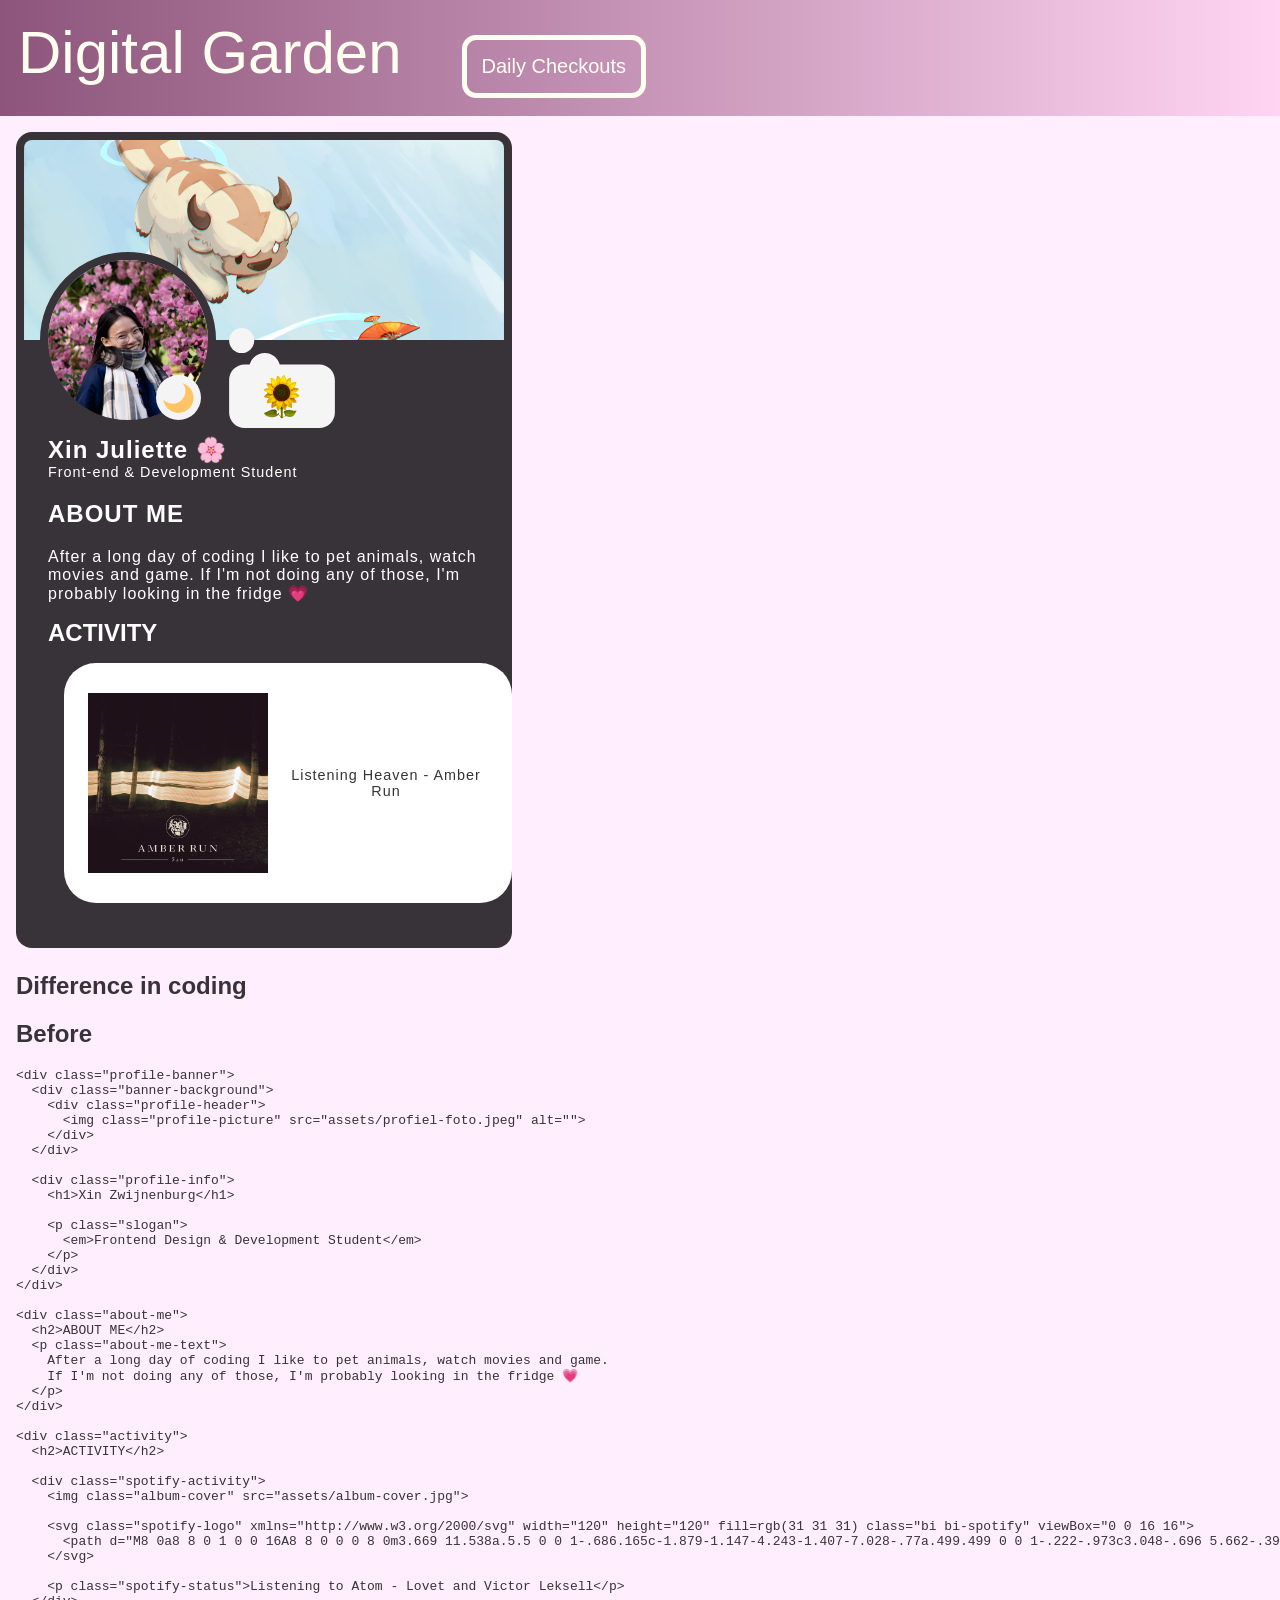
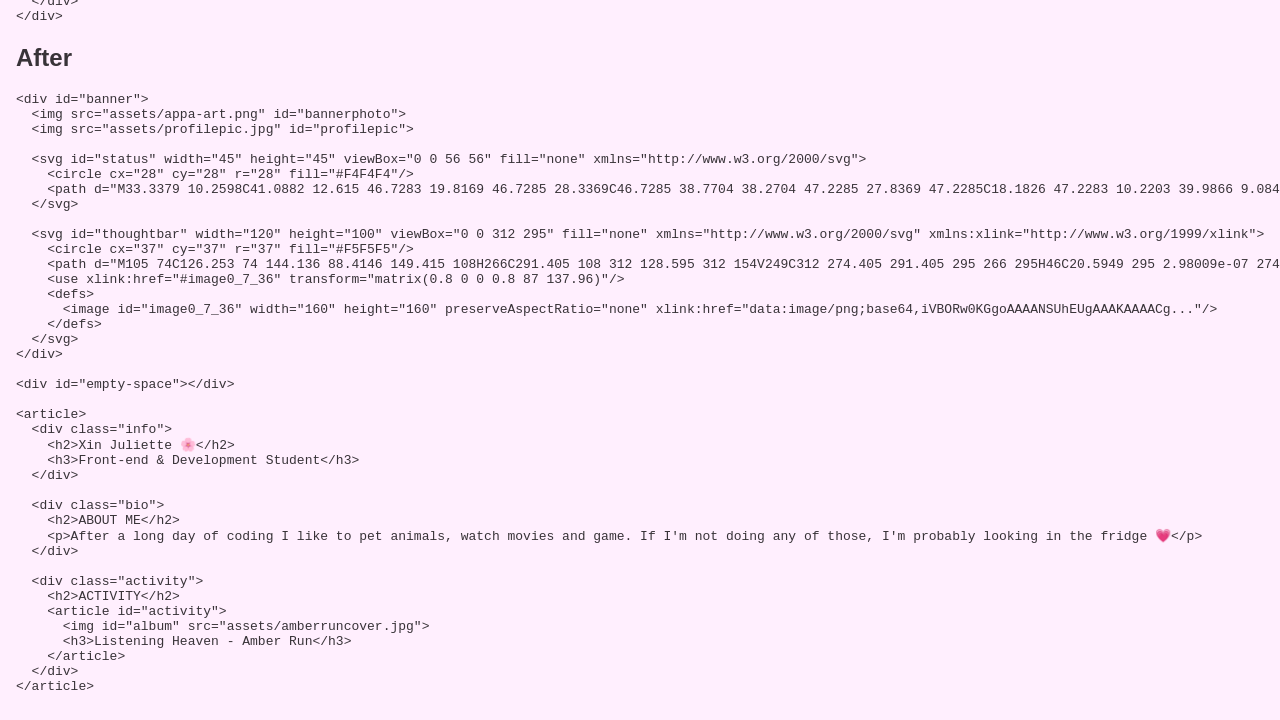
==== index.html @ a867d2e7 "added code-snippet" ====
<!DOCTYPE html>
<html lang="en">
<head>
    <meta charset="UTF-8">
    <meta name="viewport" content="width=device-width, initial-scale=1.0">
    <title>Digital Garden</title>
    
    <link rel="stylesheet" href="styles/index.css">
    <link rel="stylesheet" href="styles/style.css">

</head>
<body>
    <header>Digital Garden
        <div class="header-buttons">
                <a href="daily-checkout.html" aria-label="daily-checkouts">
                    Daily Checkouts
                </a>
        </div>
    </header>
    <main>
        <!-- RECREATE THE PROFILE-CARD -->
         <a class="a" href="https://xinjuliette.github.io/your-tribe-profile-card/">
            <article class="profilecard">
                    <div id="banner">
                        <img src="assets/appa-art.png" id="bannerphoto">
                        <img src="assets/profilepic.jpg" id="profilepic">
                        <svg id="status" width="45" height="45" viewBox="0 0 56 56" fill="none" xmlns="http://www.w3.org/2000/svg">

                        <circle cx="28" cy="28" r="28" fill="#F4F4F4"/>
                        <path d="M33.3379 10.2598C41.0882 12.615 46.7283 19.8169 46.7285 28.3369C46.7285 38.7704 38.2704 47.2285 27.8369 47.2285C18.1826 47.2283 10.2203 39.9866 9.08496 30.6387C11.9825 33.7865 16.1373 35.7588 20.7529 35.7588C29.5096 35.7588 36.6084 28.66 36.6084 19.9033C36.6083 16.2748 35.3885 12.9318 33.3379 10.2598Z" fill="#FFC466"/>
                        </svg>
                        <svg id="thoughtbar" width="120" height="100" viewBox="0 0 312 295" fill="none" xmlns="http://www.w3.org/2000/svg" xmlns:xlink="http://www.w3.org/1999/xlink">
                        <circle cx="37" cy="37" r="37" fill="#F5F5F5"/>
                        <path d="M105 74C126.253 74 144.136 88.4146 149.415 108H266C291.405 108 312 128.595 312 154V249C312 274.405 291.405 295 266 295H46C20.5949 295 2.98009e-07 274.405 0 249V154C1.80416e-06 128.595 20.5949 108 46 108H60.585C65.8636 88.4146 83.7467 74 105 74Z" fill="#F5F5F5"/>
                        <use xlink:href="#image0_7_36" transform="matrix(0.8 0 0 0.8 87 137.96)"/>
                        <defs>
                        <image id="image0_7_36" width="160" height="160" preserveAspectRatio="none" xlink:href="[data-uri]"/>
                        </defs>
                        </svg>
                    </div>

                    <div id="empty-space"></div>
                    <article>
                        <div class="info">
                            <h2>Xin Juliette 🌸</h2>
                            <h3>Front-end & Development Student</h3>
                        </div>

                        <div class="bio">
                            <h2>ABOUT ME</h2>
                            <p>After a long day of coding I like to pet animals, watch movies and game. If I'm not doing any of those, I'm probably looking in the fridge  💗</p>
                        </div>

                        <div class="activity">
                            <h2>ACTIVITY</h2>
                                <article id="activity">
                                    <img id="album" src="assets/amberruncover.jpg">
                                    <h3>Listening Heaven - Amber Run </h3>
                                </article>
                        </div>
                    </article>
            </article>
         </a>
        <!-- CODE DIFFERENCE -->
        <article class="code-diff">
            <h1>Difference in coding</h1>
            <div id="before">
                <h2>Before</h2>
<pre><code class="language-html">&lt;div class="profile-banner"&gt;
  &lt;div class="banner-background"&gt;
    &lt;div class="profile-header"&gt;
      &lt;img class="profile-picture" src="assets/profiel-foto.jpeg" alt=""&gt;
    &lt;/div&gt;
  &lt;/div&gt;

  &lt;div class="profile-info"&gt;
    &lt;h1&gt;Xin Zwijnenburg&lt;/h1&gt;

    &lt;p class="slogan"&gt;
      &lt;em&gt;Frontend Design &amp; Development Student&lt;/em&gt;
    &lt;/p&gt;
  &lt;/div&gt;
&lt;/div&gt;

&lt;div class="about-me"&gt;
  &lt;h2&gt;ABOUT ME&lt;/h2&gt;
  &lt;p class="about-me-text"&gt;
    After a long day of coding I like to pet animals, watch movies and game.
    If I'm not doing any of those, I'm probably looking in the fridge 💗
  &lt;/p&gt;
&lt;/div&gt;

&lt;div class="activity"&gt;
  &lt;h2&gt;ACTIVITY&lt;/h2&gt;

  &lt;div class="spotify-activity"&gt;
    &lt;img class="album-cover" src="assets/album-cover.jpg"&gt;

    &lt;svg class="spotify-logo" xmlns="http://www.w3.org/2000/svg" width="120" height="120" fill=rgb(31 31 31) class="bi bi-spotify" viewBox="0 0 16 16"&gt;
      &lt;path d="M8 0a8 8 0 1 0 0 16A8 8 0 0 0 8 0m3.669 11.538a.5.5 0 0 1-.686.165c-1.879-1.147-4.243-1.407-7.028-.77a.499.499 0 0 1-.222-.973c3.048-.696 5.662-.397 7.77.892a.5.5 0 0 1 .166.686m.979-2.178a.624.624 0 0 1-.858.205c-2.15-1.321-5.428-1.704-7.972-.932a.625.625 0 0 1-.362-1.194c2.905-.881 6.517-.454 8.986 1.063a.624.624 0 0 1 .206.858m.084-2.268C10.154 5.56 5.9 5.419 3.438 6.166a.748.748 0 1 1-.434-1.432c2.825-.857 7.523-.692 10.492 1.07a.747.747 0 1 1-.764 1.288"/&gt;
    &lt;/svg&gt;

    &lt;p class="spotify-status"&gt;Listening to Atom - Lovet and Victor Leksell&lt;/p&gt;
  &lt;/div&gt;
&lt;/div&gt;</code></pre>
            </div>
            <div id="after">
                <h2>After</h2>
<pre><code class="language-html">&lt;div id="banner"&gt;
  &lt;img src="assets/appa-art.png" id="bannerphoto"&gt;
  &lt;img src="assets/profilepic.jpg" id="profilepic"&gt;

  &lt;svg id="status" width="45" height="45" viewBox="0 0 56 56" fill="none" xmlns="http://www.w3.org/2000/svg"&gt;
    &lt;circle cx="28" cy="28" r="28" fill="#F4F4F4"/&gt;
    &lt;path d="M33.3379 10.2598C41.0882 12.615 46.7283 19.8169 46.7285 28.3369C46.7285 38.7704 38.2704 47.2285 27.8369 47.2285C18.1826 47.2283 10.2203 39.9866 9.08496 30.6387C11.9825 33.7865 16.1373 35.7588 20.7529 35.7588C29.5096 35.7588 36.6084 28.66 36.6084 19.9033C36.6083 16.2748 35.3885 12.9318 33.3379 10.2598Z" fill="#FFC466"/&gt;
  &lt;/svg&gt;

  &lt;svg id="thoughtbar" width="120" height="100" viewBox="0 0 312 295" fill="none" xmlns="http://www.w3.org/2000/svg" xmlns:xlink="http://www.w3.org/1999/xlink"&gt;
    &lt;circle cx="37" cy="37" r="37" fill="#F5F5F5"/&gt;
    &lt;path d="M105 74C126.253 74 144.136 88.4146 149.415 108H266C291.405 108 312 128.595 312 154V249C312 274.405 291.405 295 266 295H46C20.5949 295 2.98009e-07 274.405 0 249V154C1.80416e-06 128.595 20.5949 108 46 108H60.585C65.8636 88.4146 83.7467 74 105 74Z" fill="#F5F5F5"/&gt;
    &lt;use xlink:href="#image0_7_36" transform="matrix(0.8 0 0 0.8 87 137.96)"/&gt;
    &lt;defs&gt;
      &lt;image id="image0_7_36" width="160" height="160" preserveAspectRatio="none" xlink:href="[data-uri]..."/&gt;
    &lt;/defs&gt;
  &lt;/svg&gt;
&lt;/div&gt;

&lt;div id="empty-space"&gt;&lt;/div&gt;

&lt;article&gt;
  &lt;div class="info"&gt;
    &lt;h2&gt;Xin Juliette 🌸&lt;/h2&gt;
    &lt;h3&gt;Front-end &amp; Development Student&lt;/h3&gt;
  &lt;/div&gt;

  &lt;div class="bio"&gt;
    &lt;h2&gt;ABOUT ME&lt;/h2&gt;
    &lt;p&gt;After a long day of coding I like to pet animals, watch movies and game. If I'm not doing any of those, I'm probably looking in the fridge 💗&lt;/p&gt;
  &lt;/div&gt;

  &lt;div class="activity"&gt;
    &lt;h2&gt;ACTIVITY&lt;/h2&gt;
    &lt;article id="activity"&gt;
      &lt;img id="album" src="assets/amberruncover.jpg"&gt;
      &lt;h3&gt;Listening Heaven - Amber Run&lt;/h3&gt;
    &lt;/article&gt;
  &lt;/div&gt;
&lt;/article&gt;</code></pre>
            </div>
        </article>
        


    </main>
</body>
</html>
---- styles/index.css ----
main {
    padding: 1em;
}

/* PROFILE-CARD */
a {
    text-decoration: none;
    align-self: center;
    width: fit-content;
    display: inline-block;
        .profilecard {
            justify-content: center;
            background-color: var(--bodytext);
            height: 50em;
            width: 30em;
            border-radius: 1em;
            padding: .5em;
            color: white;
            overflow: hidden;
                #banner {
                    height: 25%;
                    grid-template-columns: 1fr 10fr;
                    grid-template-rows: 5fr 1fr;
                    #bannerphoto {
                        width: 100%;
                        height: 100%;
                        object-fit: cover;
                        object-position: 50% 60%;
                        border-radius: .5em .5em 0 0; 
                    }
                    #profilepic {
                        border-radius: 100%;
                        height: 10em;
                        aspect-ratio: 1/1;
                        object-fit: cover;
                        margin-top: -20%;
                        margin-left: 1em;
                        border-width: .5em;
                        border-color: var(--bodytext);
                        border-style: solid;                
                    }
                    #status {
                        margin-left: -4em;
                        margin-bottom: .5em;                
                    }
                    #thoughtbar {
                        margin-left: 1em;
                        margin-top: -1em;
                    }
                }
            #empty-space {
            height: 6em;
            }
            article {
            padding-left: 1.5em;
            padding-right: 1.5em;
                .info {
                    color: white;
                    letter-spacing: 1px;
                        h2 {
                            font-weight: 700;
                            margin: 0;
                        }
                        h3 {
                            font-weight: 300;
                            font-size: .9em;
                            margin: 0;
                        }
                }
                .bio {
                    color: white;
                    letter-spacing: 1px;
                }
                .activity {        
                    h2 {
                        font-weight: 700;
                        margin: 0;
                    }
                    #activity {
                        display: flex;
                        flex-direction: row;
                        background-color: white;
                        justify-self: center;
                        height: 15em;
                        width: 25em;
                        border-radius: 2em;
                        margin: 1em;      
                        gap: 1em;  
                            #album {
                                height: 75%;
                                align-self: center;
                            }
                            h3 {
                                color: var(--bodytext);
                                letter-spacing: 1px;
                                font-weight: 400;
                                font-size: .9em;
                                align-self: center;
                                text-align: center;
                            }
                    }
                }
            }
        }
}
---- styles/style.css ----
:root {
    --lightpurple: rgb(230, 207, 255);
    --darkpurple: rgb(99, 79, 128);
    --lightblue: rgb(186, 230, 255);
    --darkblue: rgb(66, 121, 153);
    --lightpink: rgb(255, 212, 242);
    --darkpink: rgb(141, 85, 123);

    --bodytext: rgb(56, 51, 56);
    --bodybackground: rgb(255, 239, 254);
    --gradient: linear-gradient(to left, var(--lightpink),var(--darkpink));
}
body {
    margin: 0px;
    color: var(--bodytext);
    font-family: Helvetica;  
    background-color: var(--bodybackground);
}

header {
    position: sticky;
    top: 0;
    display: flex;
    flex-direction: row;
    padding: .3em;
    gap: 1em;
    
    color: ivory;
    font-size: 60px;
    background-image: linear-gradient(to left, var(--lightpink),var(--darkpink));
    
}

.header-buttons {
    a {
        color: ivory;
        padding: 15px;
        text-align: center;
        font-size: 20px;
        background: none;
        box-shadow: none;
        border: solid 5px;
        border-color: ivory;
        border-radius: 14px;
        text-decoration: none;
    }
    a:hover {
        background-color: rgba(255, 214, 227, 0.479);
    }
    a:active {
        background-color: rgba(211, 150, 169, 0.479);
        
    }
}
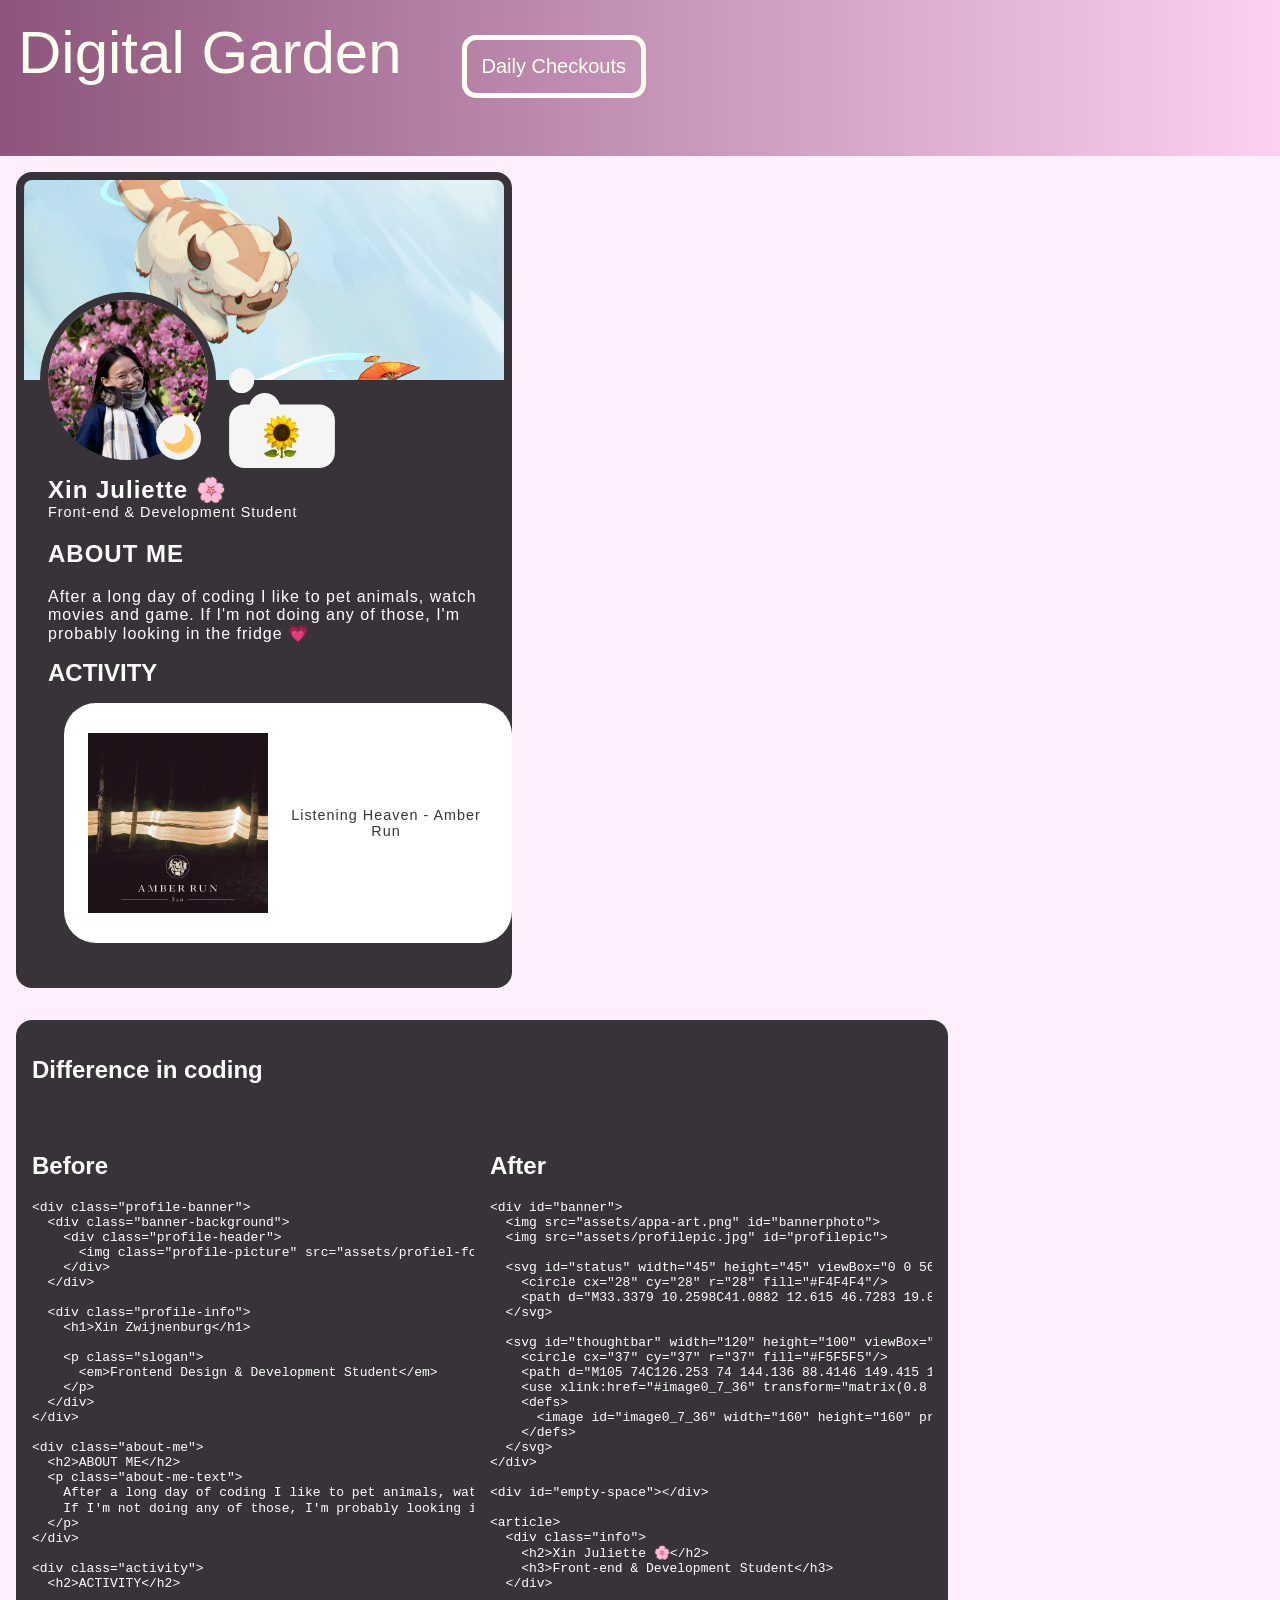
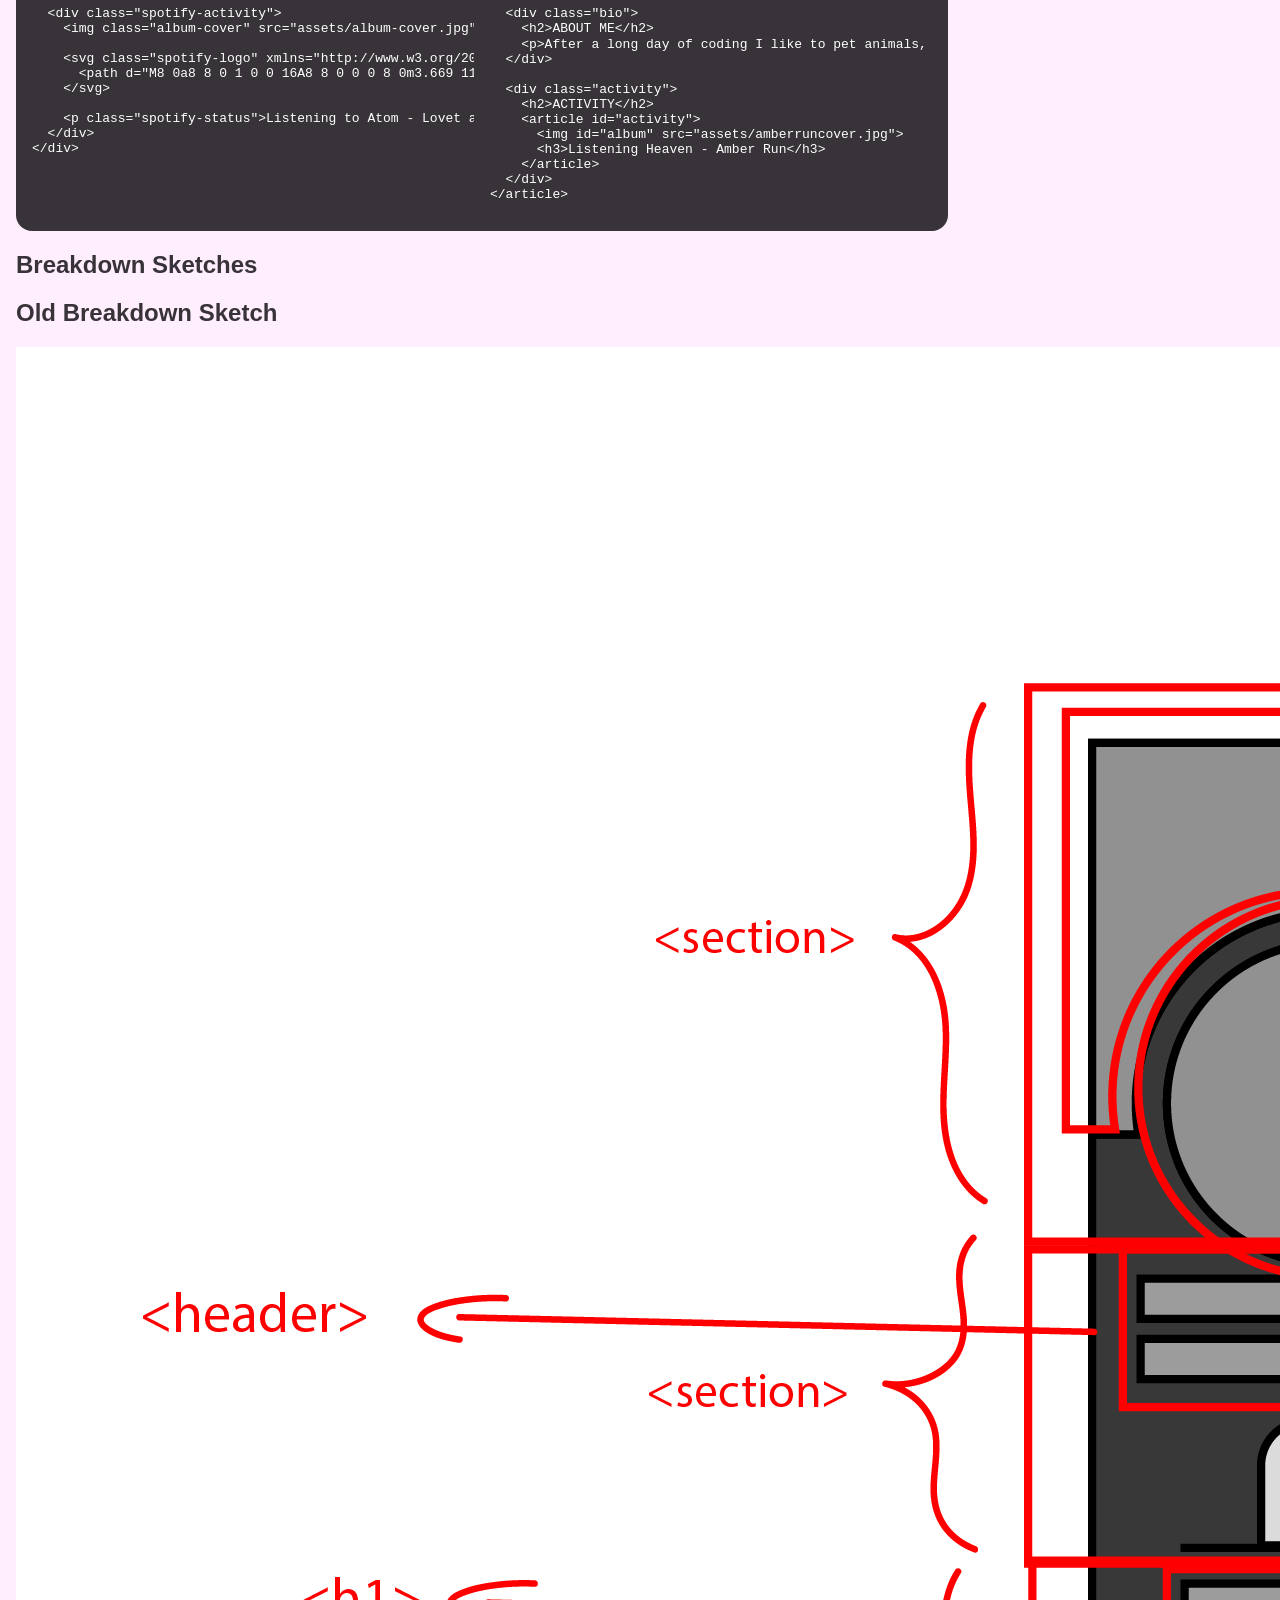
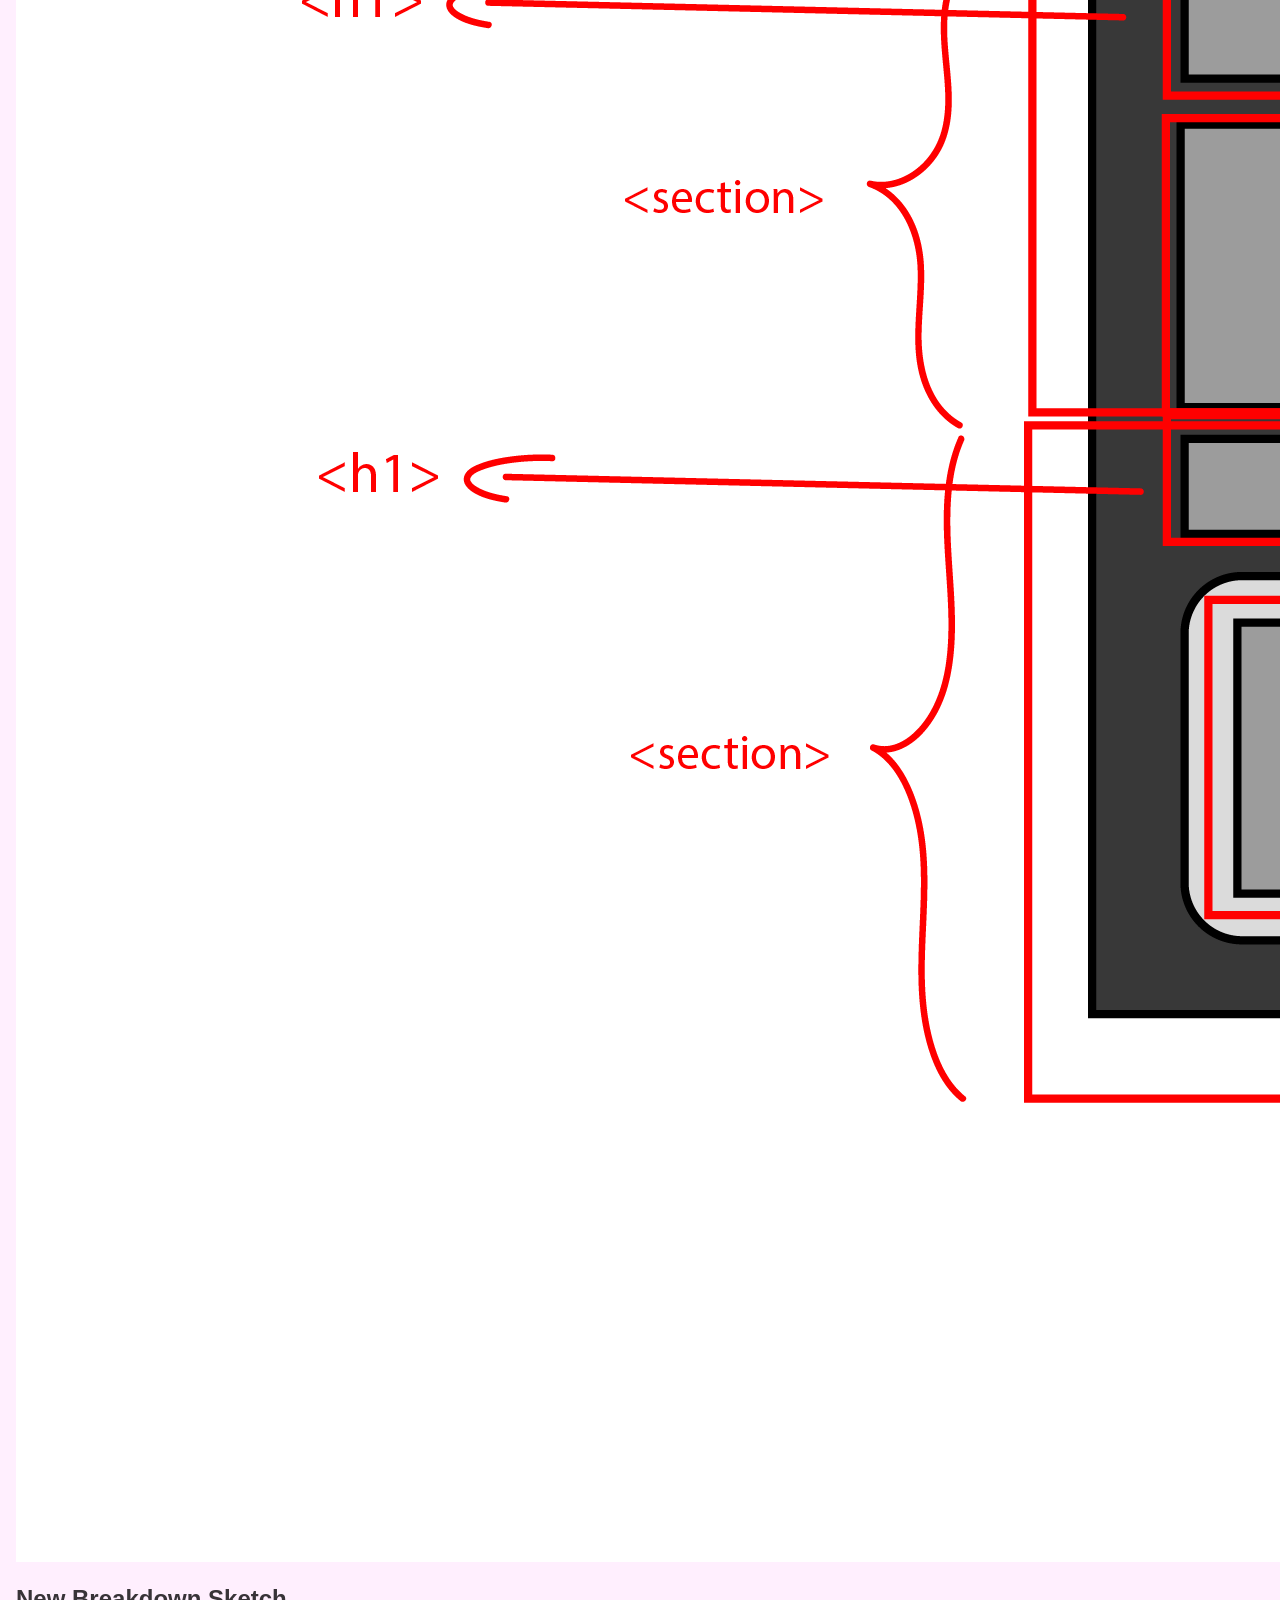
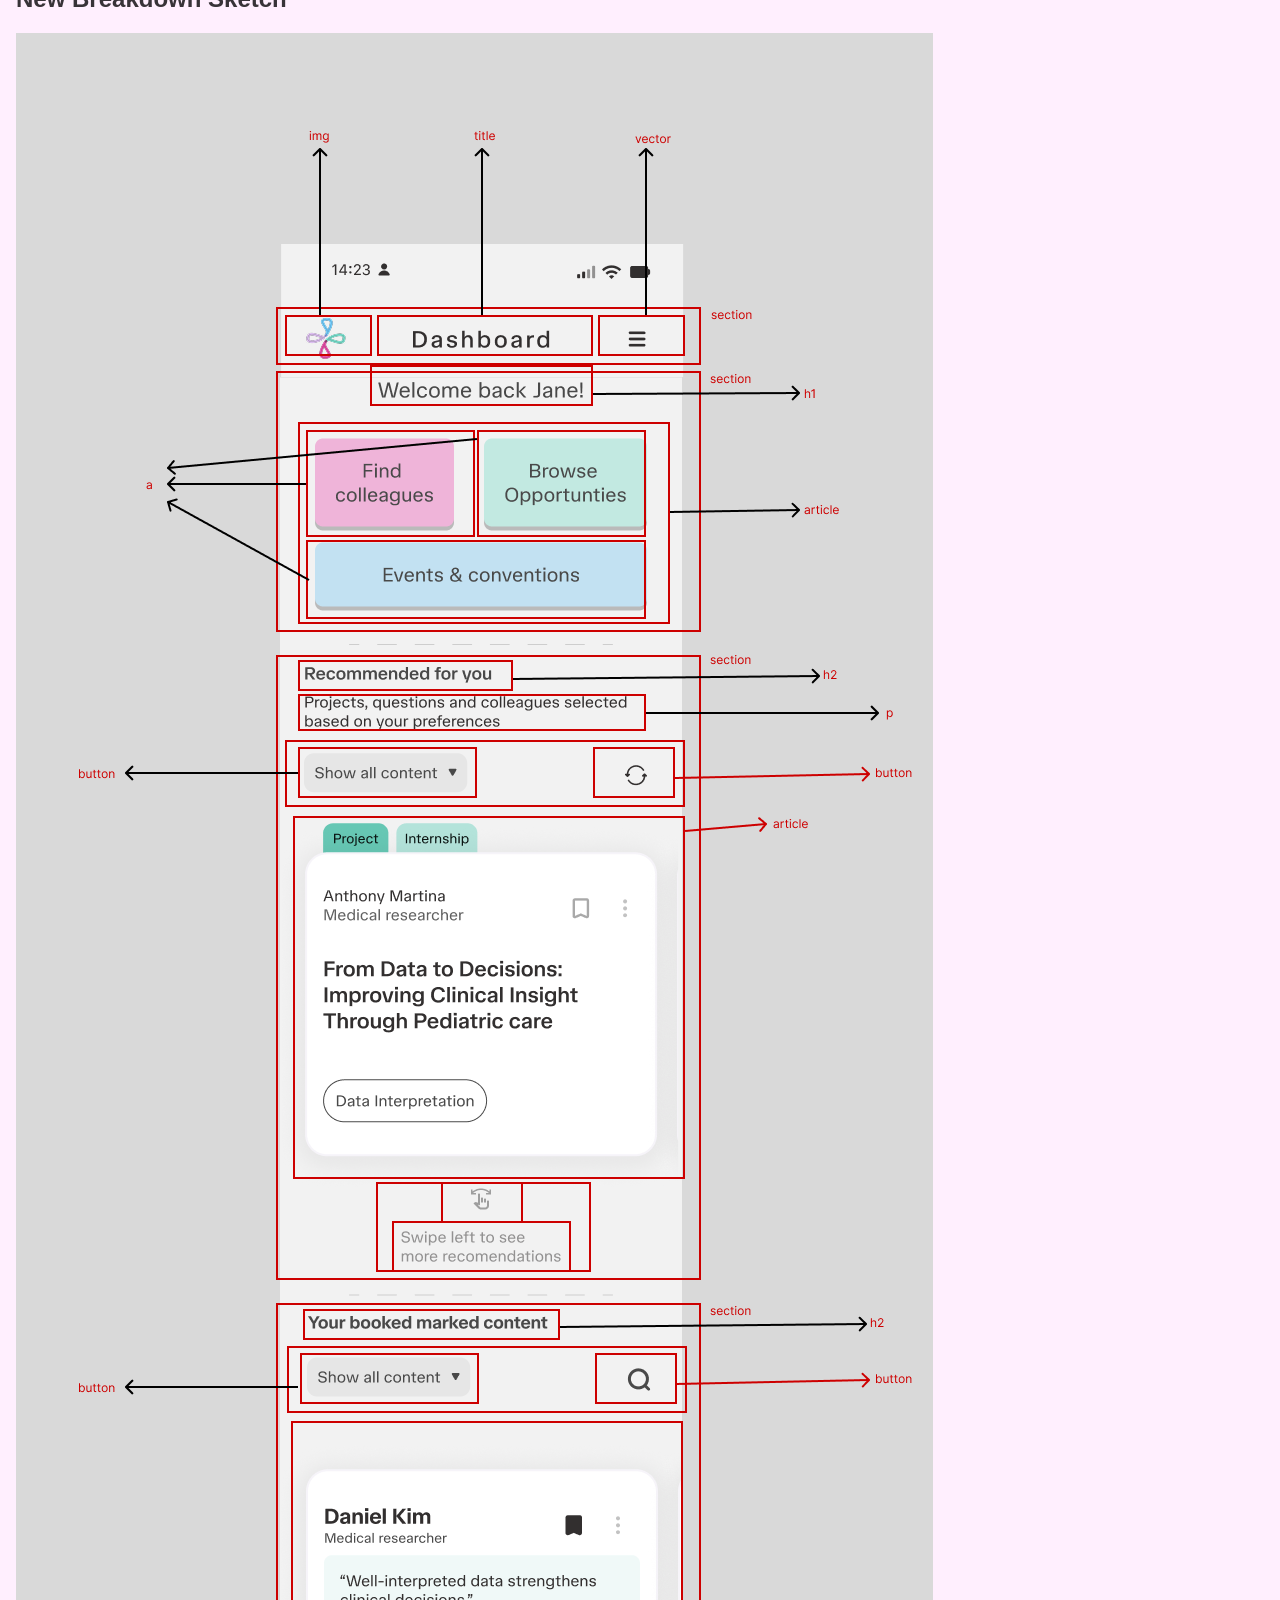
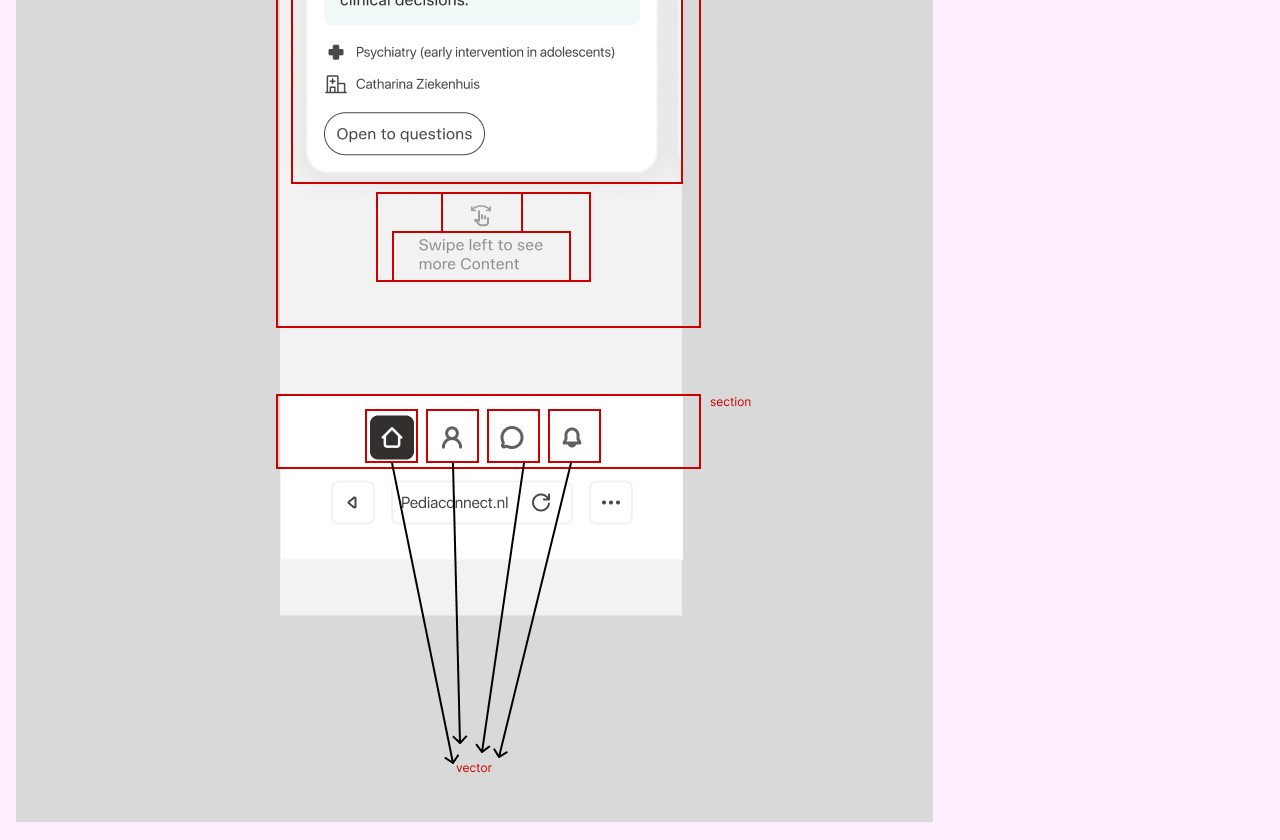
==== commit 1ba812c7: "adding breakdown sketch section" ====
--- a/index.html
+++ b/index.html
@@ -148,6 +148,18 @@
 &lt;/article&gt;</code></pre>
             </div>
         </article>
+        <!-- BREAKDOWN SKETCHES -->
+        <article class="breakdownsketch">
+            <h1>Breakdown Sketches</h1>
+            <div id="old">
+                <h2>Old Breakdown Sketch</h2>
+                <img src="assets/oldbreakdown.png">
+            </div>
+            <div id="new">
+                <h2>New Breakdown Sketch</h2>
+                <img src="assets/recentbreakdown.jpg">
+            </div>
+        </article>
         
 
 
--- a/styles/index.css
+++ b/styles/index.css
@@ -4,6 +4,7 @@
 
 /* PROFILE-CARD */
 a {
+    margin-bottom: 2em;
     text-decoration: none;
     align-self: center;
     width: fit-content;
@@ -103,4 +104,34 @@
             }
         }
 }
+.code-diff {
+    background-color: var(--bodytext);
+    color: white;
+    border-radius: 1em;
 
+    gap: 1em;
+    padding: 1em;
+    max-width: 100vh;
+
+    display: grid;
+    grid-template-columns: 1fr 1fr;
+    grid-template-rows: 5em 1fr;
+    grid-template-areas: 
+    "title title"
+    "before after"
+    ;
+        h1 {
+            grid-area: title;
+        }
+        #before {
+            grid-area: before;
+        }
+        #after {
+            grid-area: after;
+        }
+
+        #before, #after {
+            overflow-x: scroll;
+        }
+}
+
--- a/styles/style.css
+++ b/styles/style.css
@@ -24,6 +24,7 @@
     flex-direction: row;
     padding: .3em;
     gap: 1em;
+    width: 100%;
     
     color: ivory;
     font-size: 60px;
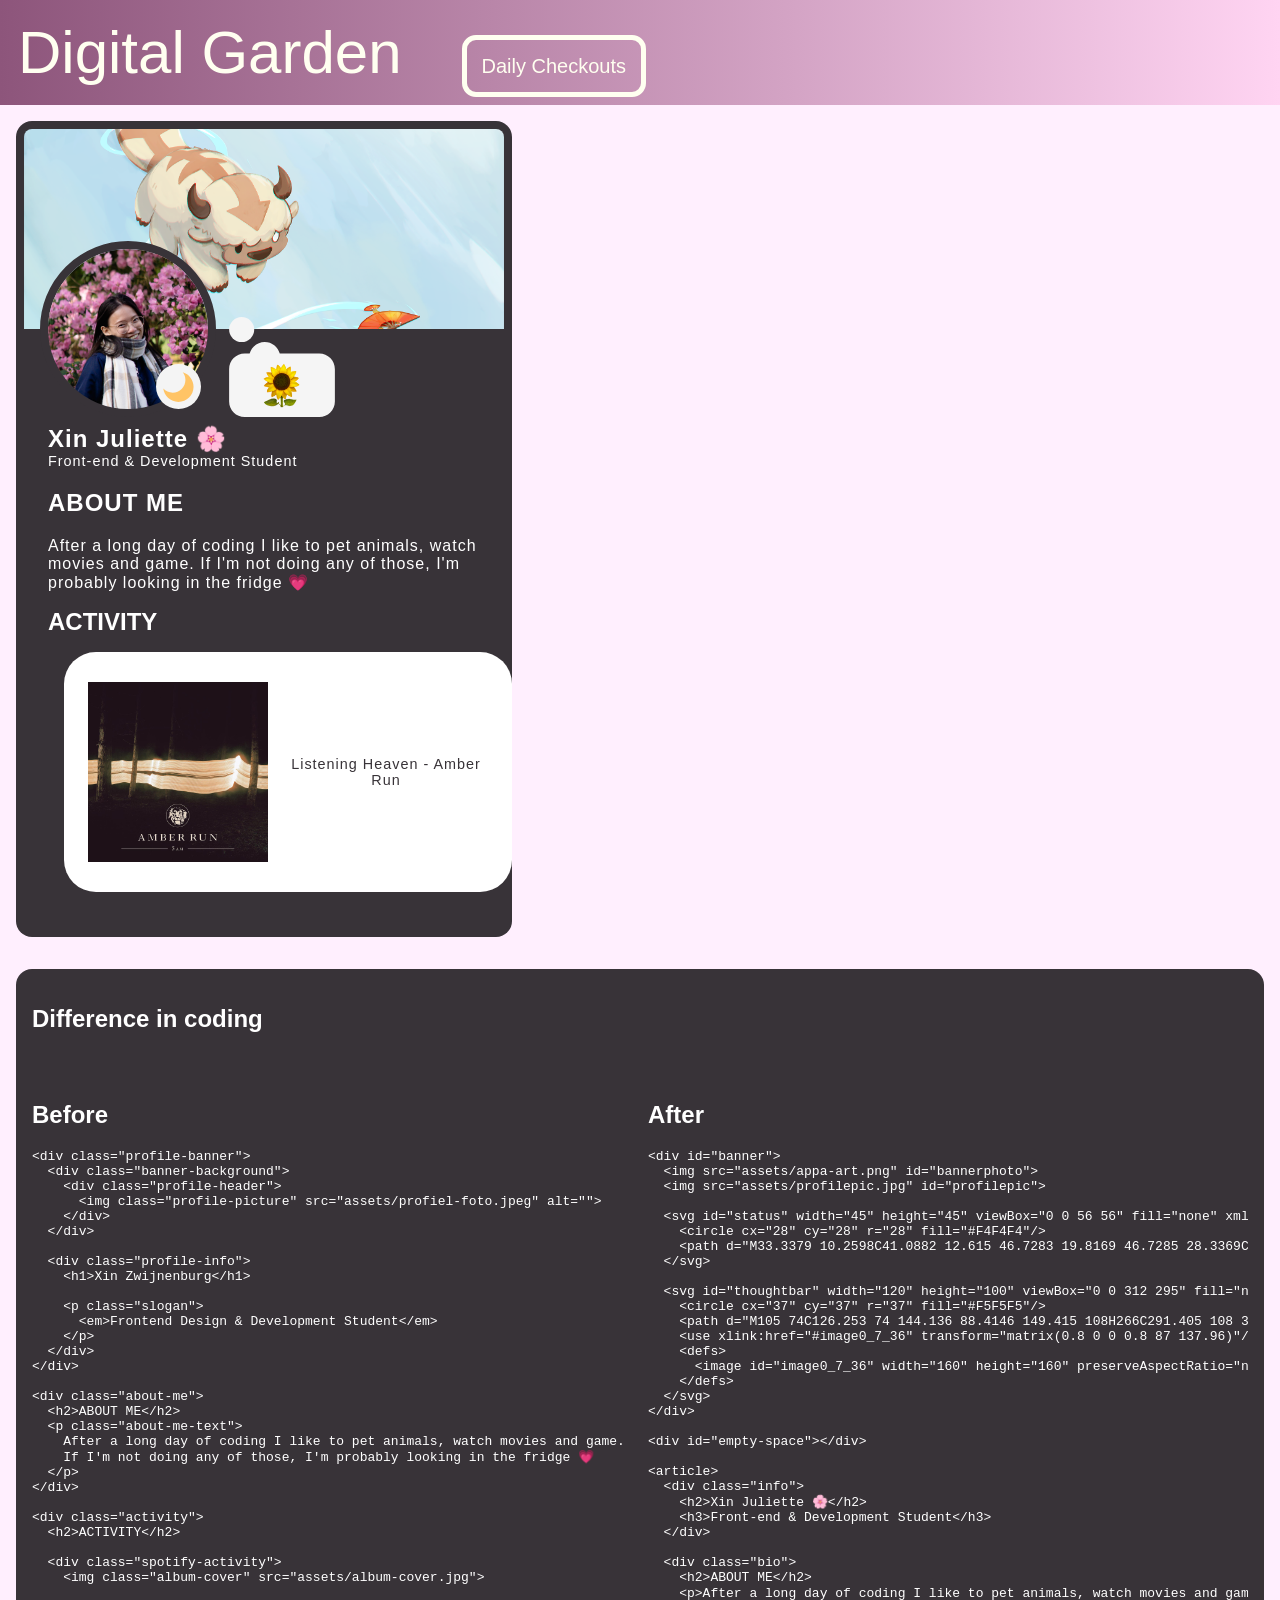
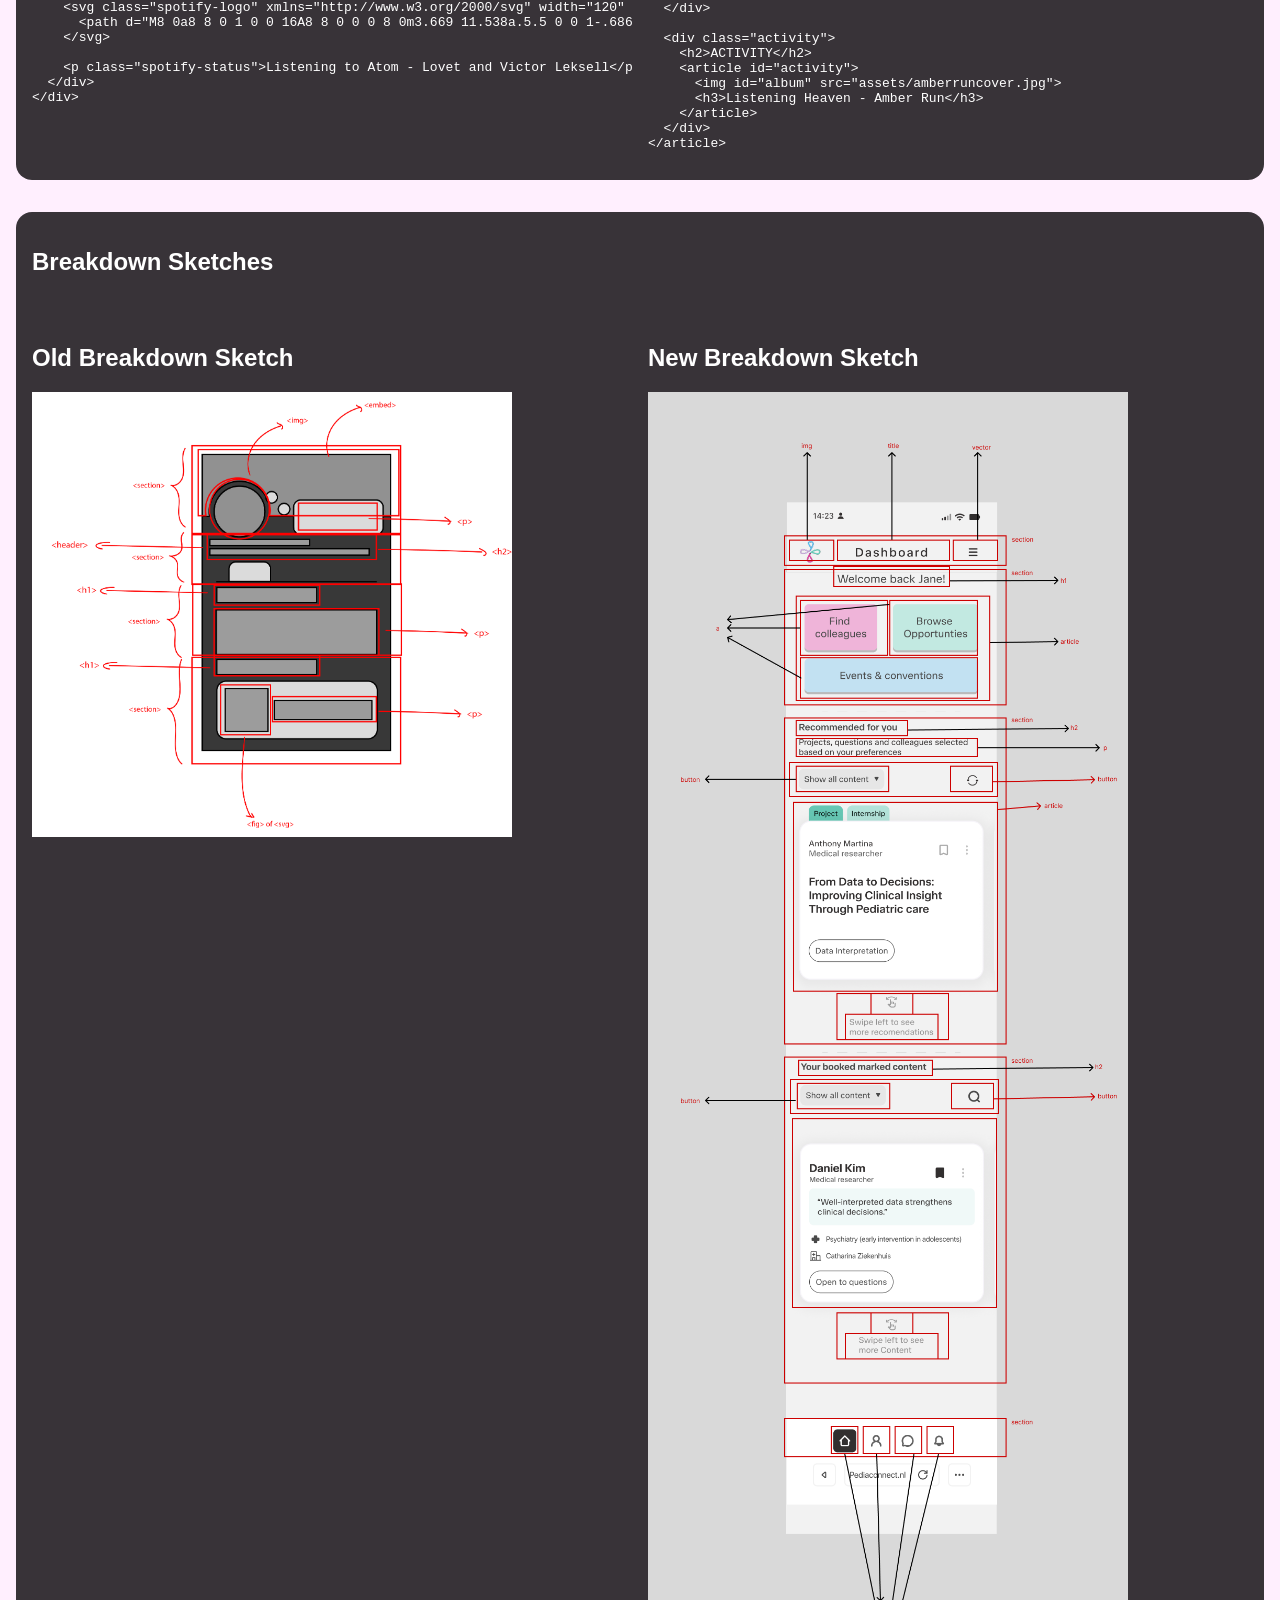
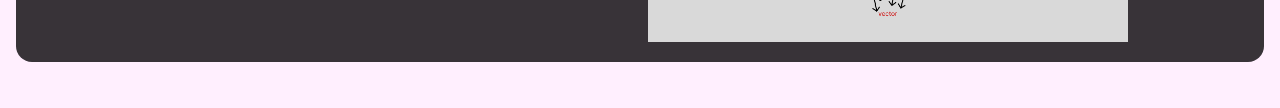
==== commit 8384f503: "added breakdown sketches and fixed bug" ====
--- a/index.html
+++ b/index.html
@@ -18,6 +18,7 @@
         </div>
     </header>
     <main>
+        
         <!-- RECREATE THE PROFILE-CARD -->
          <a class="a" href="https://xinjuliette.github.io/your-tribe-profile-card/">
             <article class="profilecard">
--- a/styles/index.css
+++ b/styles/index.css
@@ -3,12 +3,12 @@
 }
 
 /* PROFILE-CARD */
-a {
+.a {
     margin-bottom: 2em;
     text-decoration: none;
-    align-self: center;
     width: fit-content;
-    display: inline-block;
+    display: block;
+    justify-self: center;
         .profilecard {
             justify-content: center;
             background-color: var(--bodytext);
@@ -104,14 +104,15 @@
             }
         }
 }
+/* CODING DIFFERENCES */
 .code-diff {
+    margin-bottom: 2em;
     background-color: var(--bodytext);
     color: white;
     border-radius: 1em;
 
     gap: 1em;
     padding: 1em;
-    max-width: 100vh;
 
     display: grid;
     grid-template-columns: 1fr 1fr;
@@ -134,4 +135,36 @@
             overflow-x: scroll;
         }
 }
+/* BREAKDOWN SKETCHES */
+.breakdownsketch {
+    background-color: var(--bodytext);
+    color: white;
+    padding: 1em;
+    border-radius: 1em;
+    margin-bottom: 2em;
+    gap: 1em;
 
+    display: flex;
+    flex-direction: column;
+        img {
+            width: 30em;
+        }
+    @media (min-width: 1020px) {
+        display: grid;
+        grid-template-columns: 1fr 1fr;
+        grid-template-rows: 5em 1fr;
+        grid-template-areas:
+        "title title"
+        "old new"
+        ;
+            h1 {
+                grid-area: title;
+            }
+            #old {
+                grid-area: old;
+            }
+            #new {
+                grid-area: new;
+            }
+    }
+}
--- a/styles/style.css
+++ b/styles/style.css
@@ -24,7 +24,6 @@
     flex-direction: row;
     padding: .3em;
     gap: 1em;
-    width: 100%;
     
     color: ivory;
     font-size: 60px;
@@ -44,6 +43,7 @@
         border-color: ivory;
         border-radius: 14px;
         text-decoration: none;
+        text-wrap: nowrap;
     }
     a:hover {
         background-color: rgba(255, 214, 227, 0.479);
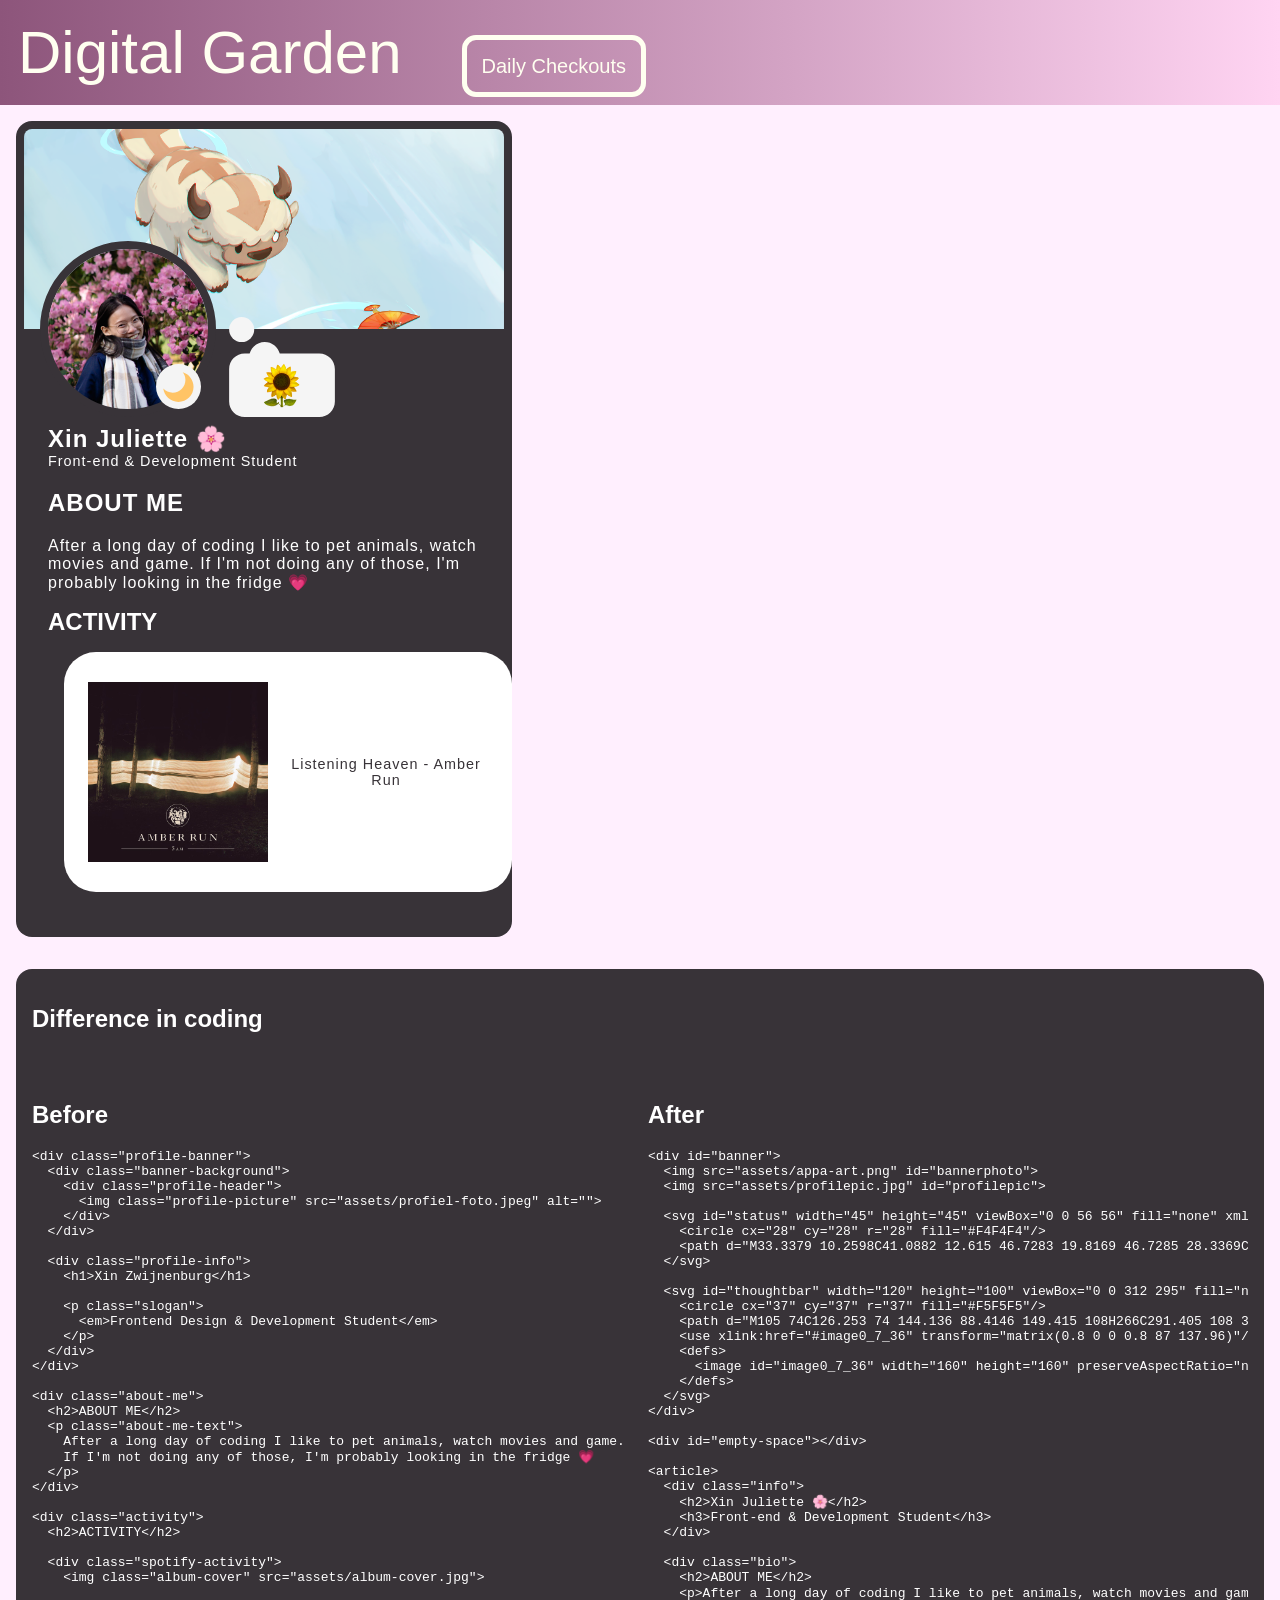
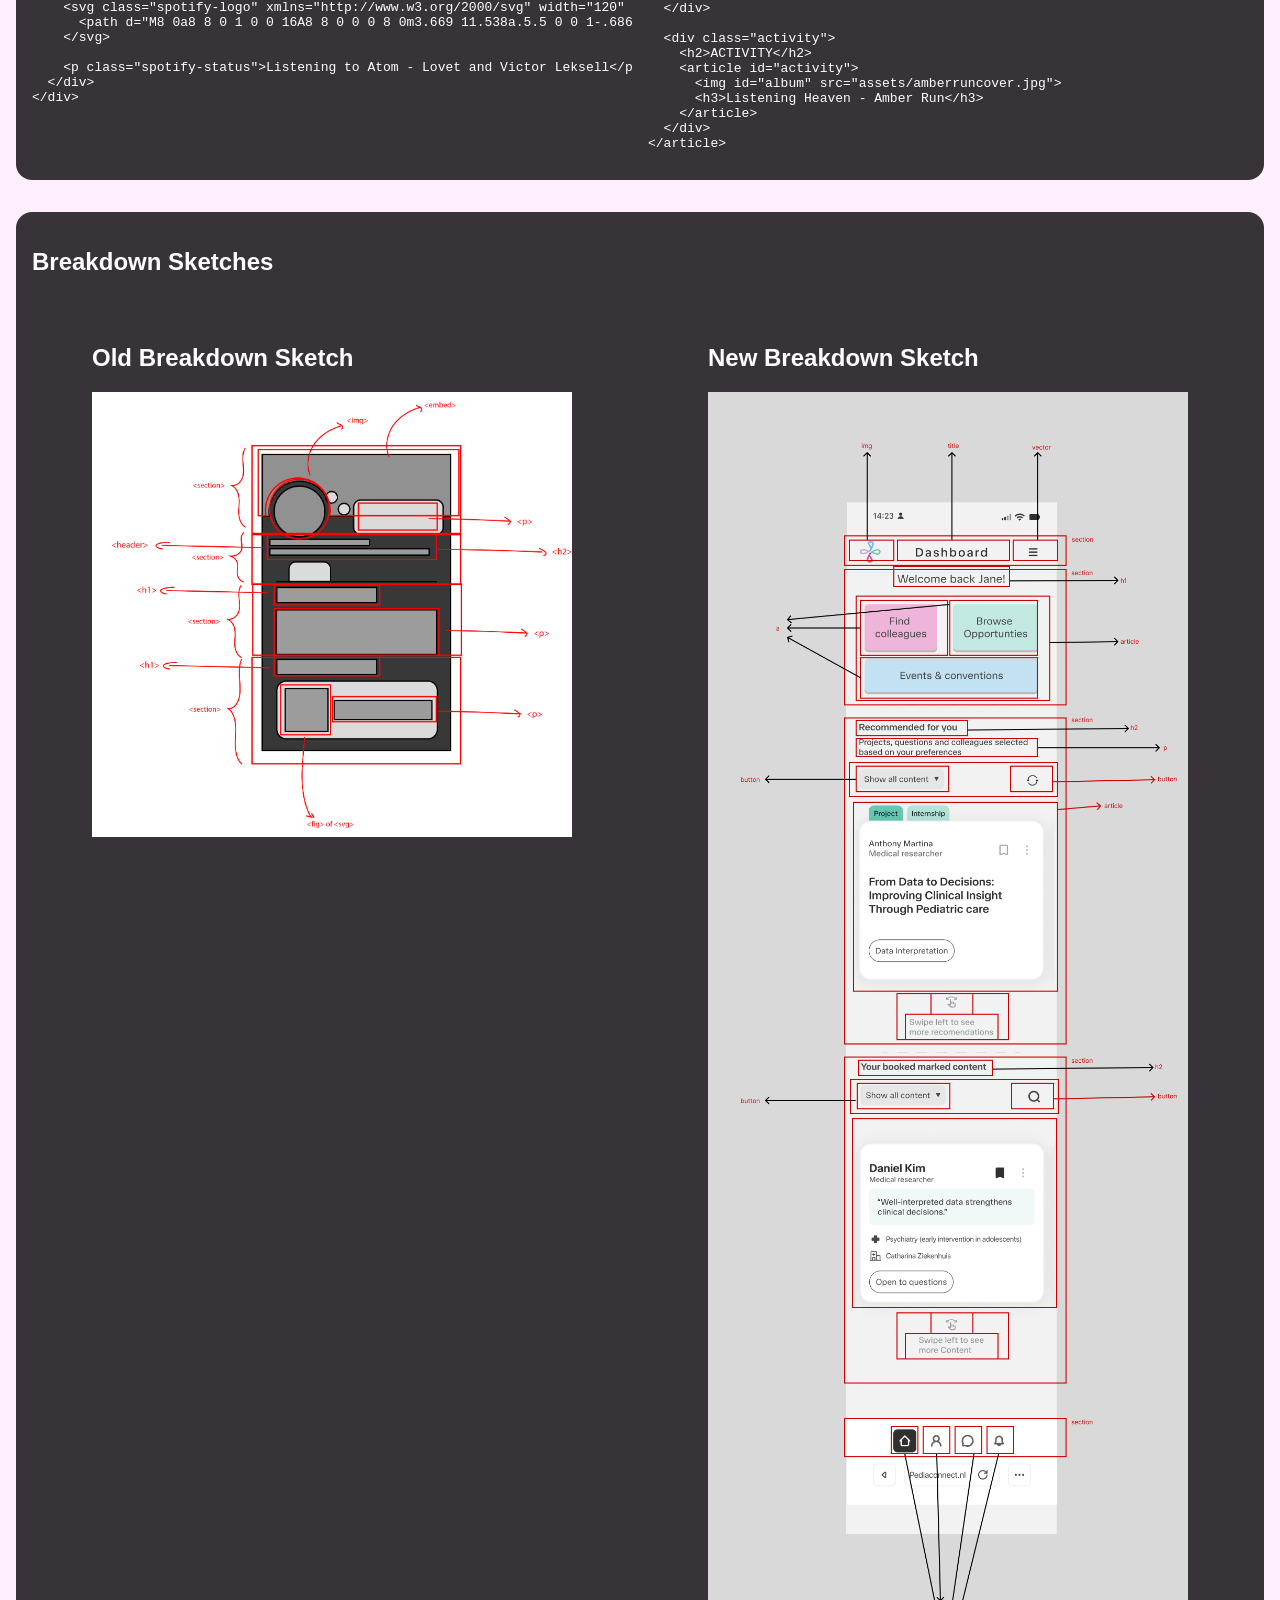
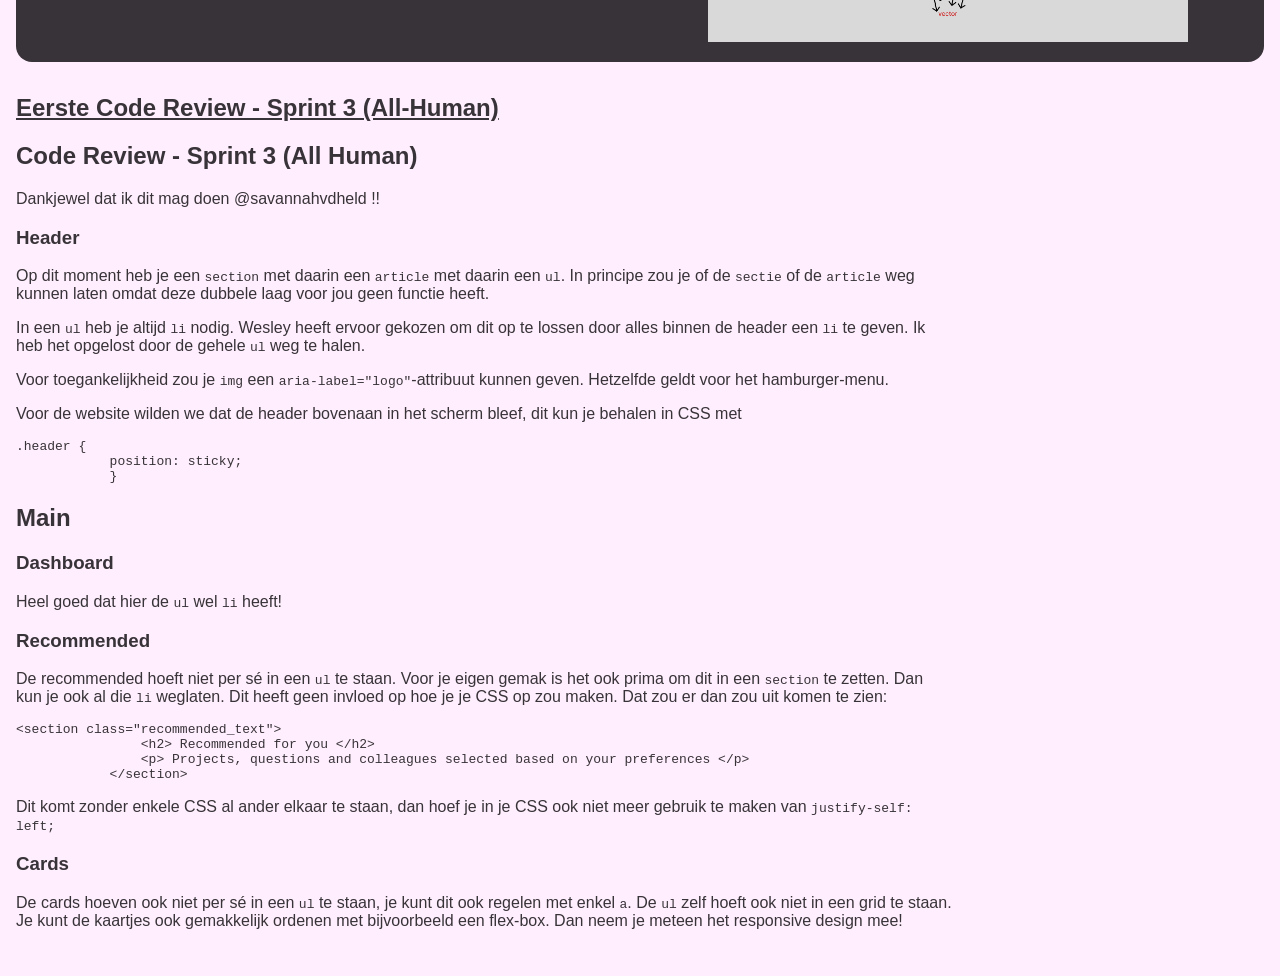
==== commit f52646e7: "added codereview" ====
--- a/index.html
+++ b/index.html
@@ -161,9 +161,50 @@
                 <img src="assets/recentbreakdown.jpg">
             </div>
         </article>
-        
-
-
+        <!-- CODE-REVIEW -->
+        <article class="codereview">
+            <h1>Eerste Code Review - Sprint 3 (All-Human)</h1>
+
+            <h2>Code Review - Sprint 3 (All Human)</h2>
+            <p>Dankjewel dat ik dit mag doen @savannahvdheld !!</p>
+
+            <h3>Header</h3>
+            <p>Op dit moment heb je een <code>section</code> met daarin een <code>article</code> met daarin een <code>ul</code>. In principe zou je of de <code>sectie</code> of de <code>article</code> weg kunnen laten omdat deze dubbele laag voor jou geen functie heeft.
+            </p>
+
+            <p>In een <code>ul</code> heb je altijd <code>li</code> nodig. Wesley heeft ervoor gekozen om dit op te lossen door alles binnen de header een <code>li</code> te geven. Ik heb het opgelost door de gehele <code>ul</code> weg te halen.
+            </p>
+
+            <p>Voor toegankelijkheid zou je <code>img</code> een <code>aria-label="logo"</code>-attribuut kunnen geven. Hetzelfde geldt voor het hamburger-menu.
+            </p>
+
+            <p>Voor de website wilden we dat de header bovenaan in het scherm bleef, dit kun je behalen in CSS met
+
+            </p>
+            <pre><code>.header {
+            position: sticky;
+            }</code></pre>
+
+            <h2>Main</h2>
+
+            <h3>Dashboard</h3>
+            <p>Heel goed dat hier de <code>ul</code> wel <code>li</code> heeft!
+            </p>
+
+            <h3>Recommended</h3>
+            <p>De recommended hoeft niet per sé in een <code>ul</code> te staan. Voor je eigen gemak is het ook prima om dit in een <code>section</code> te zetten. Dan kun je ook al die <code>li</code> weglaten. Dit heeft geen invloed op hoe je je CSS op zou maken. Dat zou er dan zou uit komen te zien:
+            </p>
+            <pre><code>&lt;section class="recommended_text"&gt;
+                &lt;h2&gt; Recommended for you &lt;/h2&gt;
+                &lt;p&gt; Projects, questions and colleagues selected based on your preferences &lt;/p&gt;
+            &lt;/section&gt;</code></pre>
+            <p>Dit komt zonder enkele CSS al ander elkaar te staan, dan hoef je in je CSS ook niet meer gebruik te maken van <code>justify-self: left;
+            </code></p>
+
+            <h3>Cards</h3>
+            <p>De cards hoeven ook niet per sé in een <code>ul</code> te staan, je kunt dit ook regelen met enkel <code>a</code>. De <code>ul</code> zelf hoeft ook niet in een grid te staan. Je kunt de kaartjes ook gemakkelijk ordenen met bijvoorbeeld een flex-box. Dan neem je meteen het responsive design mee!
+            </p>
+        </article>
     </main>
 </body>
 </html>
--- a/styles/index.css
+++ b/styles/index.css
@@ -149,7 +149,10 @@
         img {
             width: 30em;
         }
-    @media (min-width: 1020px) {
+        h2, #old, #new {
+            justify-self: center;
+        }
+    @media (min-width: 1050px) {
         display: grid;
         grid-template-columns: 1fr 1fr;
         grid-template-rows: 5em 1fr;
@@ -168,3 +171,13 @@
             }
     }
 }
+
+/* CODE-REVIEW */
+.codereview {
+    margin-bottom: 2em;
+    text-wrap: wrap;
+    max-width: 75%;
+        h1 {
+            text-decoration: underline;
+        }
+}
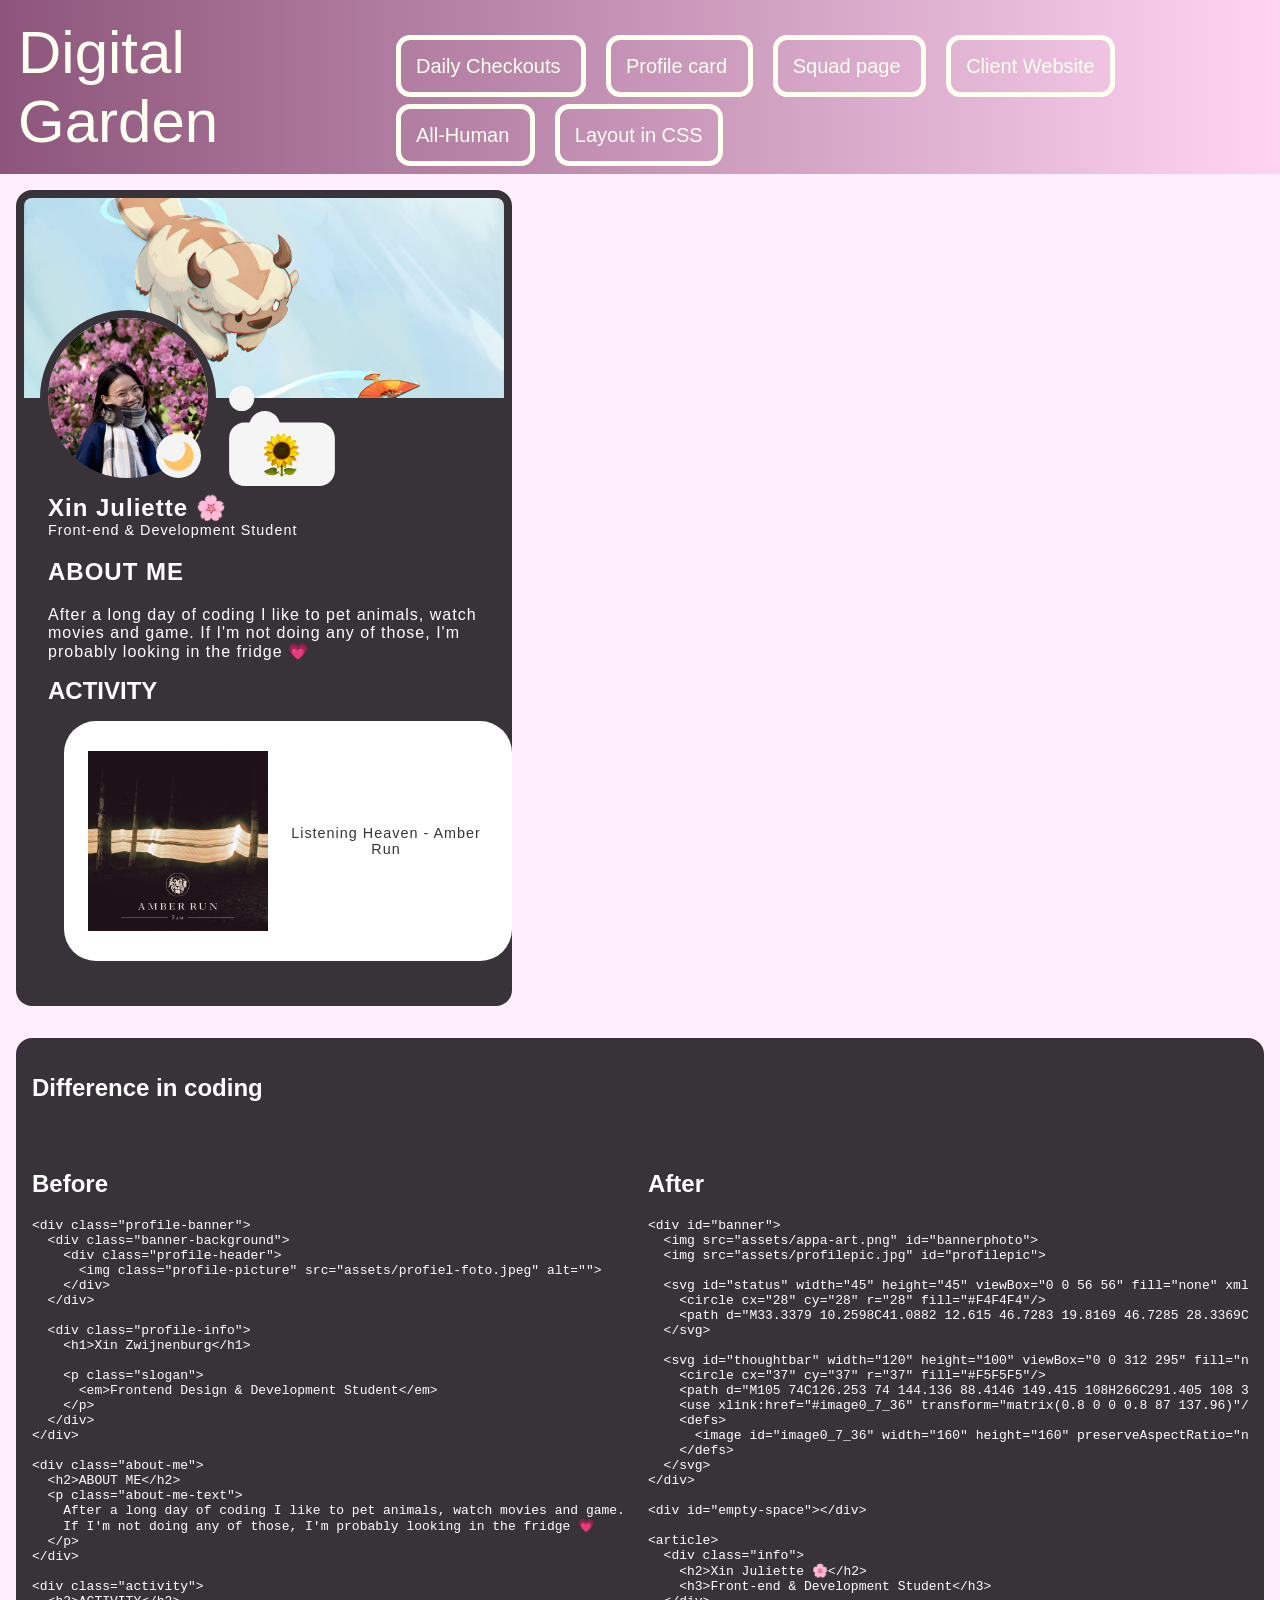
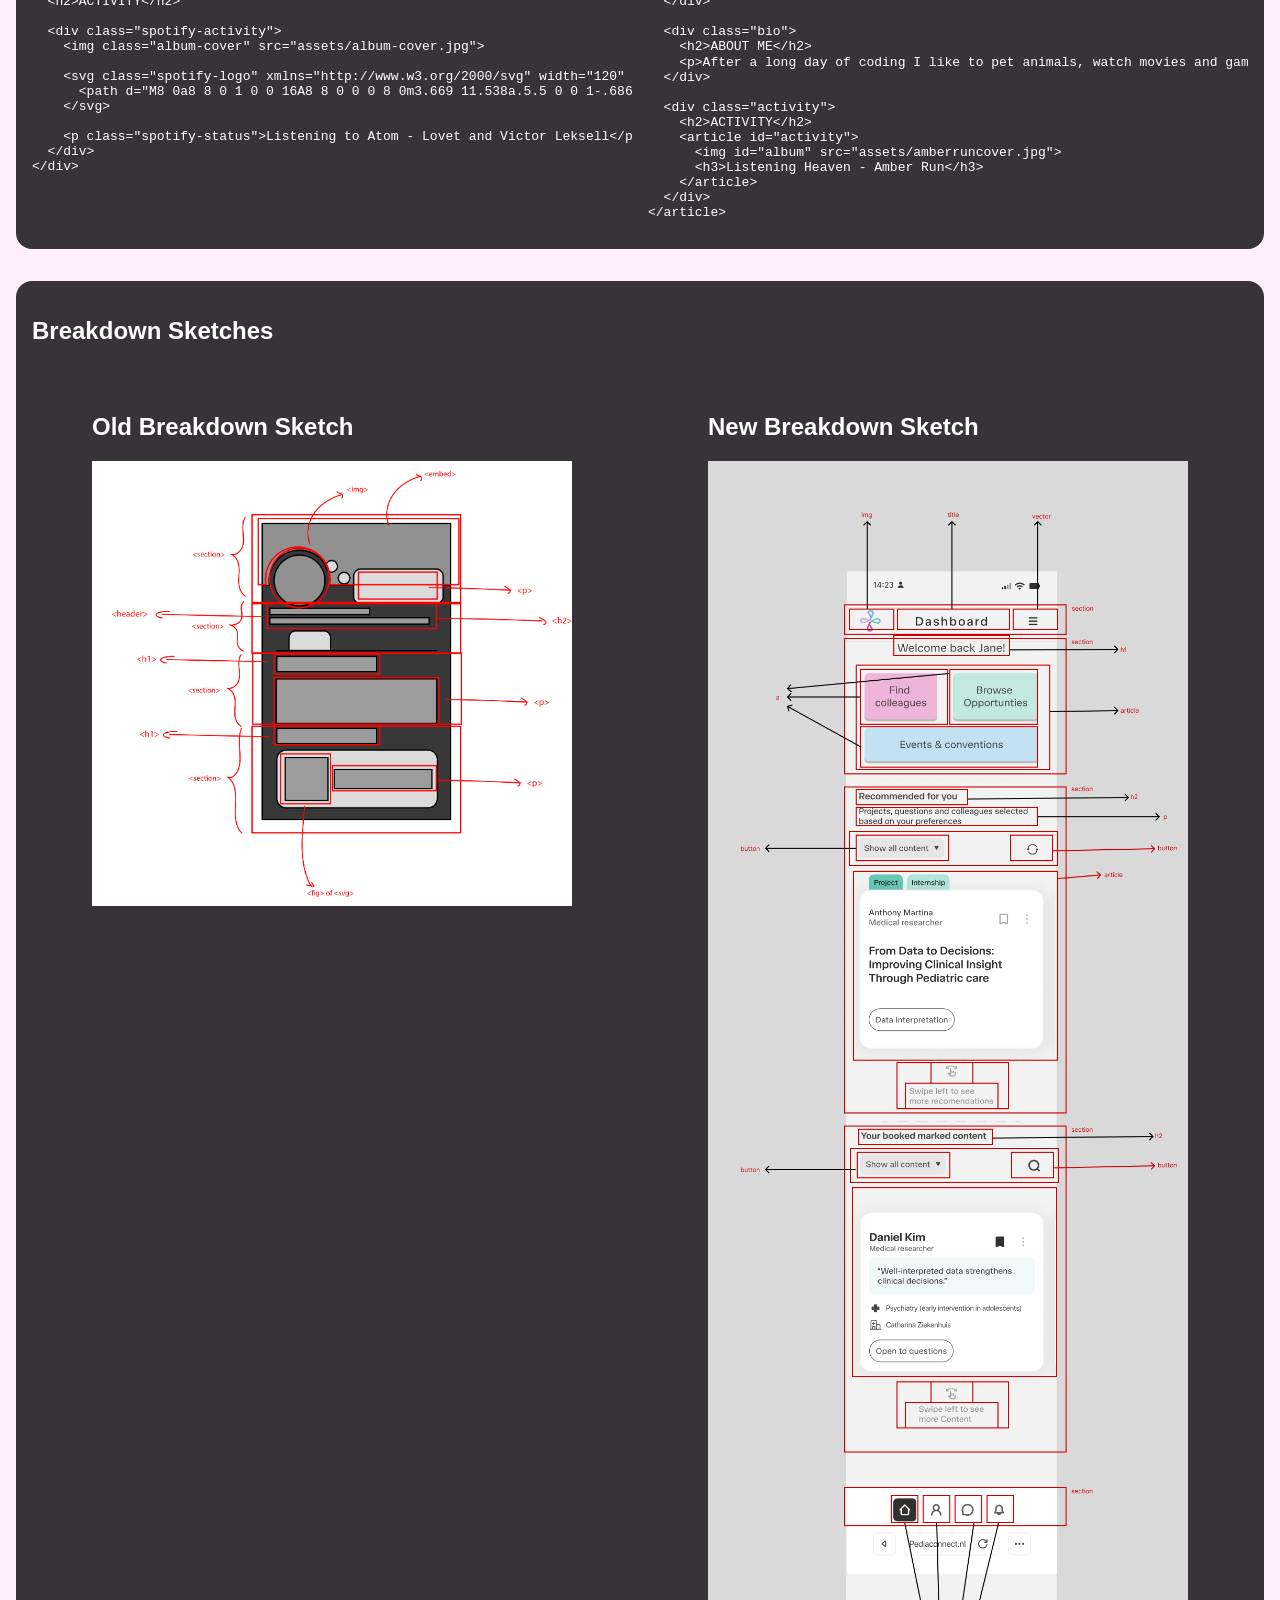
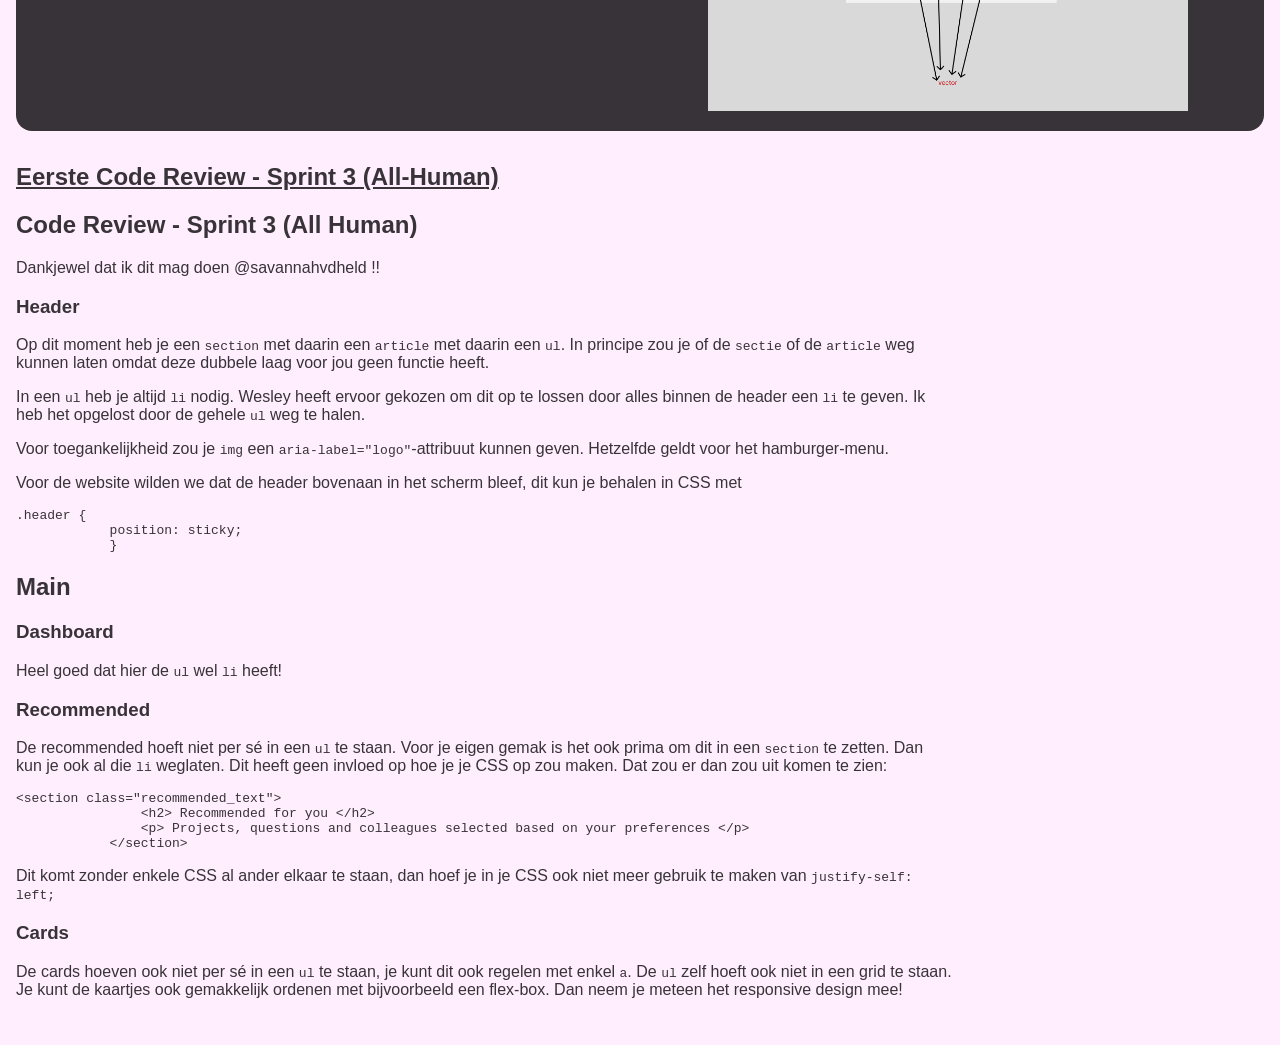
==== commit 129a1ebf: "responsiveness and links" ====
--- a/index.html
+++ b/index.html
@@ -15,6 +15,22 @@
                 <a href="daily-checkout.html" aria-label="daily-checkouts">
                     Daily Checkouts
                 </a>
+                <a href="https://github.com/XinJuliette/your-tribe-profile-card">
+                    Profile card
+                </a>
+                <a href="https://github.com/Queeny2003/your-tribe-squad-page">
+                    Squad page
+                </a>
+                <a href="https://github.com/XinJuliette/the-client-website">
+                    Client Website
+                </a>
+                <a href="https://github.com/XinJuliette/all-human-accessible-website">
+                    All-Human
+                </a>
+                <a href="https://github.com/XinJuliette/layout-in-css">
+                    Layout in CSS
+                </a>
+
         </div>
     </header>
     <main>
--- a/styles/style.css
+++ b/styles/style.css
@@ -44,6 +44,7 @@
         border-radius: 14px;
         text-decoration: none;
         text-wrap: nowrap;
+        margin: .5em;
     }
     a:hover {
         background-color: rgba(255, 214, 227, 0.479);
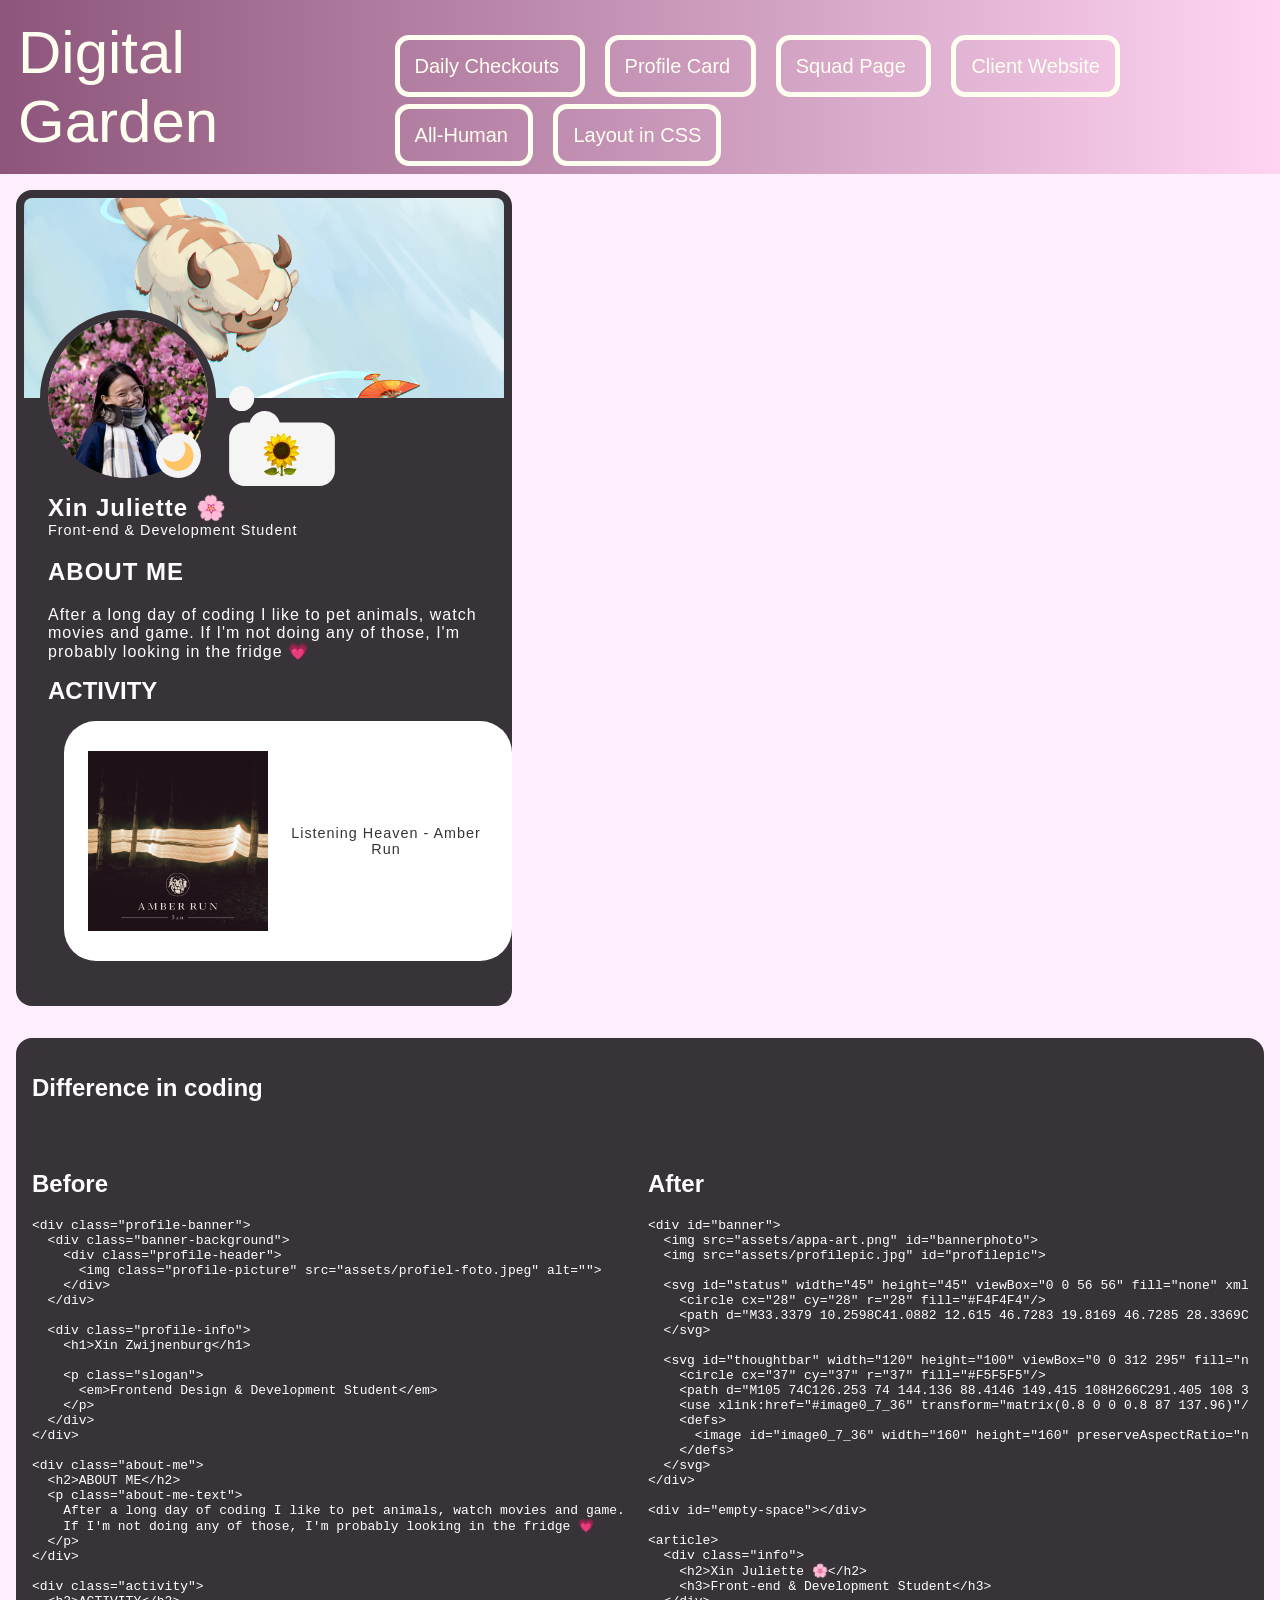
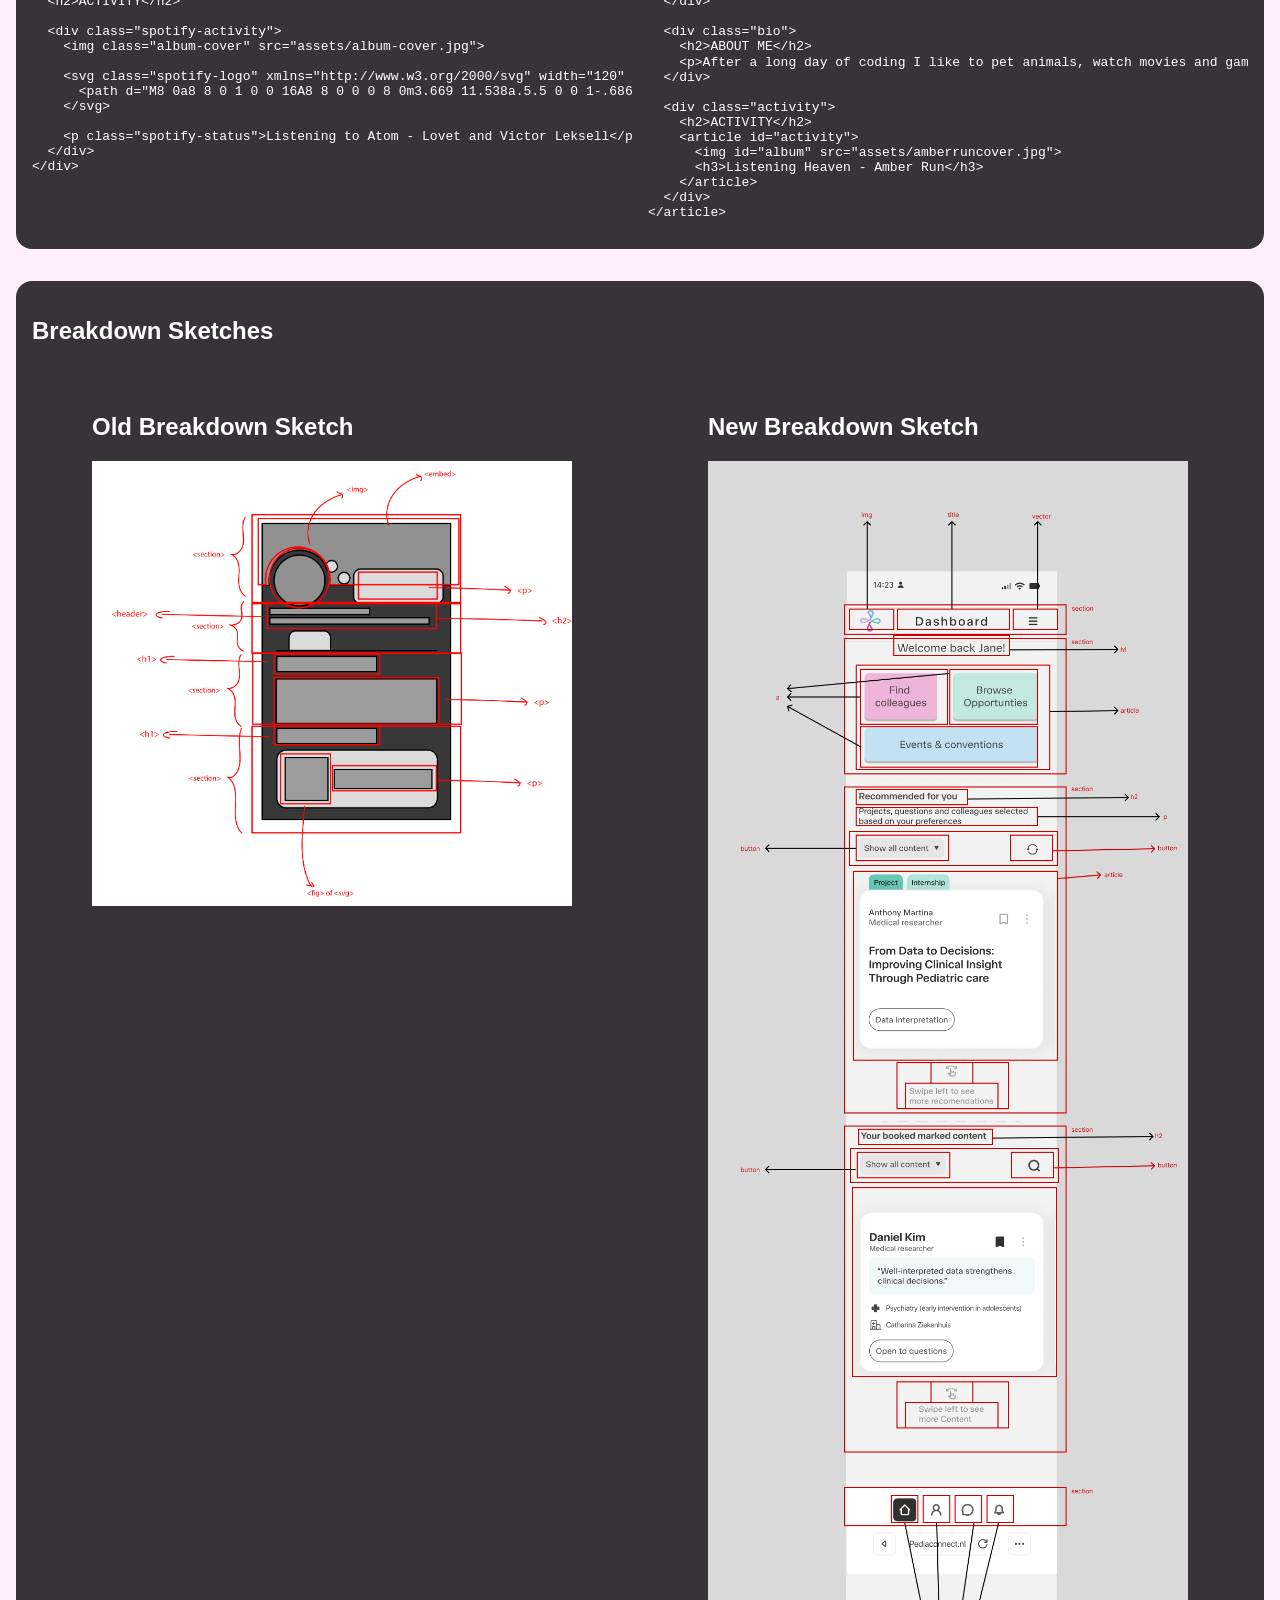
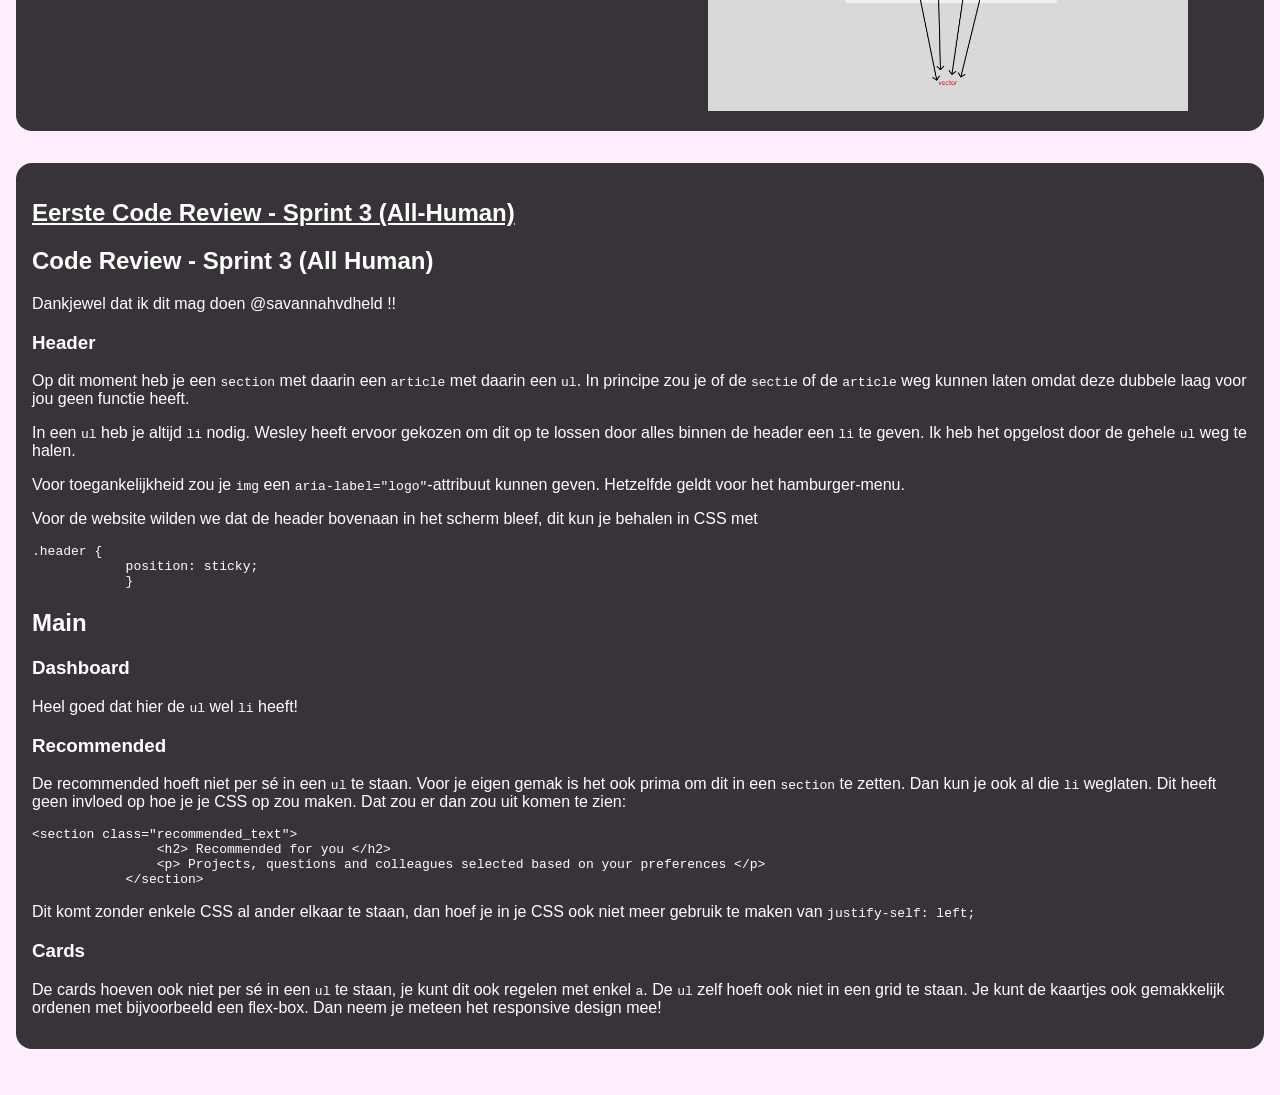
==== commit f2258f64: "capital letters" ====
--- a/index.html
+++ b/index.html
@@ -16,10 +16,10 @@
                     Daily Checkouts
                 </a>
                 <a href="https://github.com/XinJuliette/your-tribe-profile-card">
-                    Profile card
+                    Profile Card
                 </a>
                 <a href="https://github.com/Queeny2003/your-tribe-squad-page">
-                    Squad page
+                    Squad Page
                 </a>
                 <a href="https://github.com/XinJuliette/the-client-website">
                     Client Website
--- a/styles/index.css
+++ b/styles/index.css
@@ -174,9 +174,13 @@
 
 /* CODE-REVIEW */
 .codereview {
+    background-color: var(--bodytext);
+    color: white;
+    padding: 1em;
+    border-radius: 1em;
     margin-bottom: 2em;
+    gap: 1em;
     text-wrap: wrap;
-    max-width: 75%;
         h1 {
             text-decoration: underline;
         }
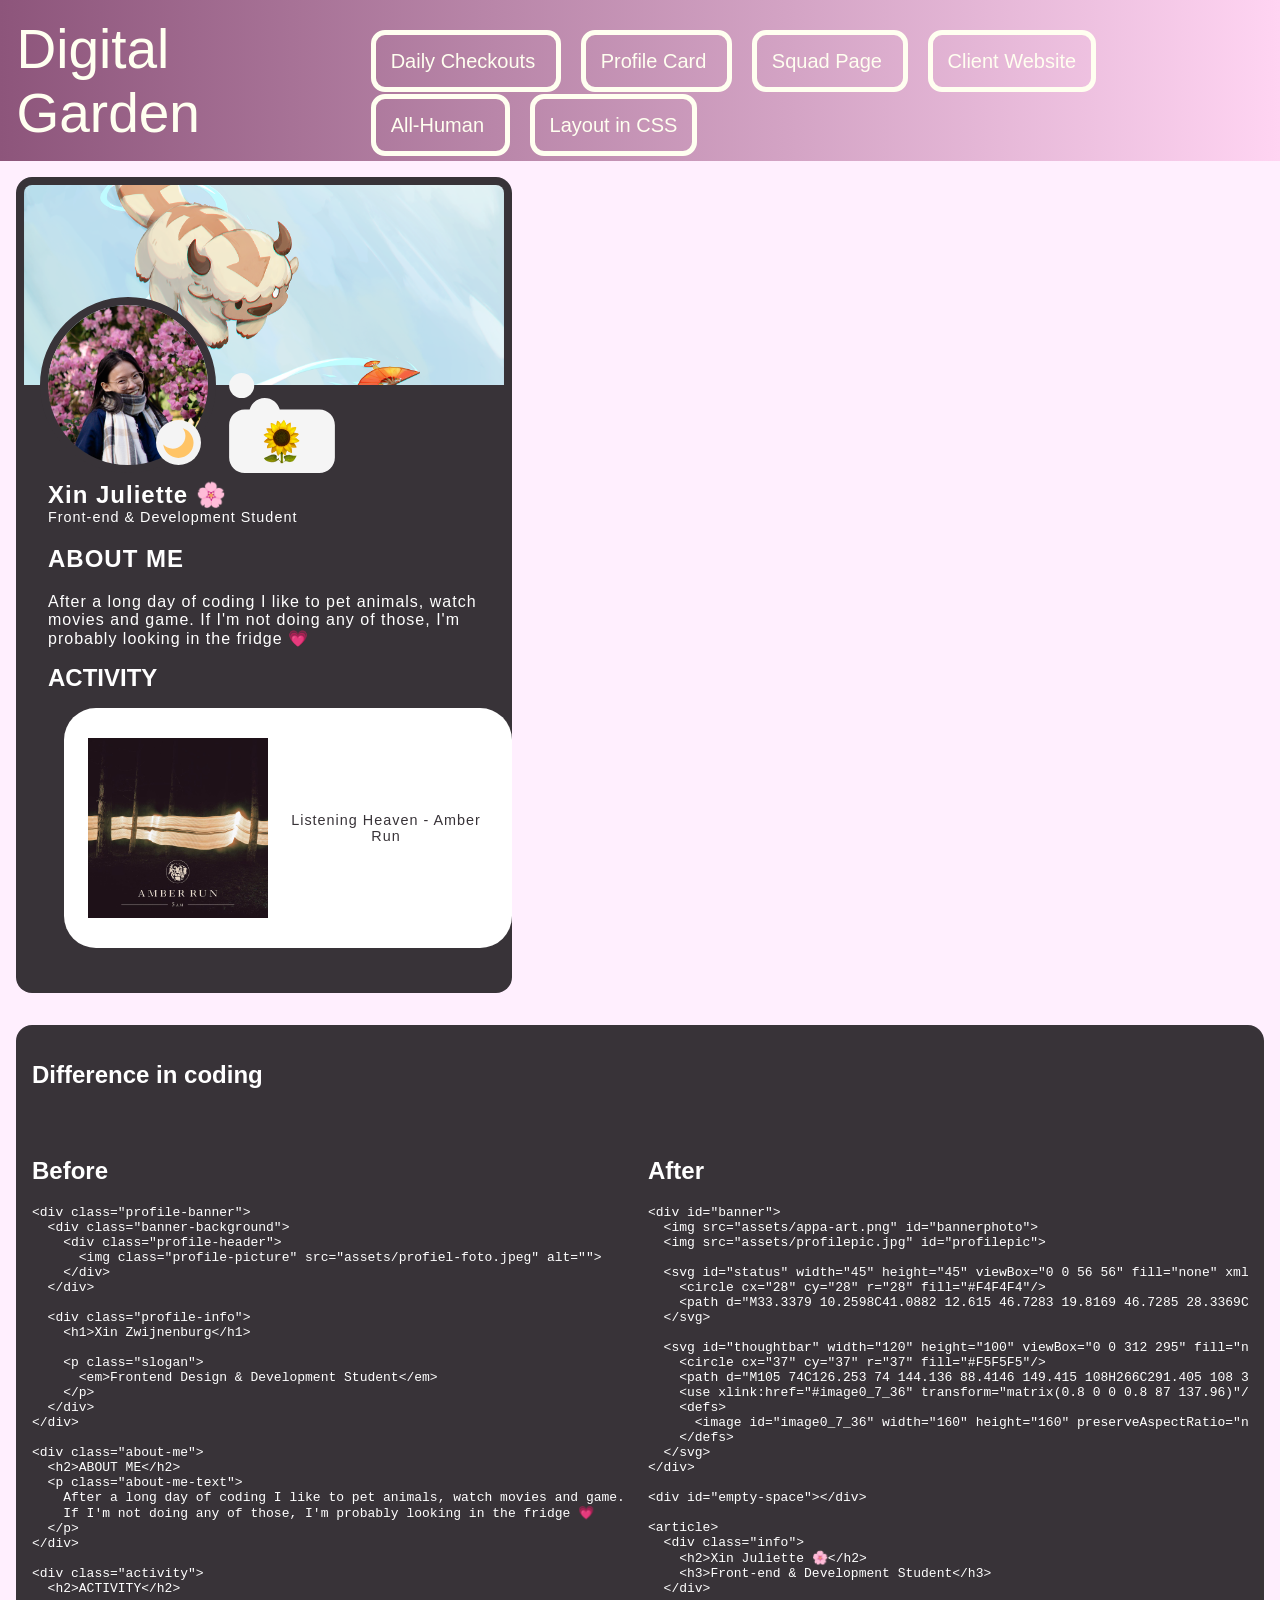
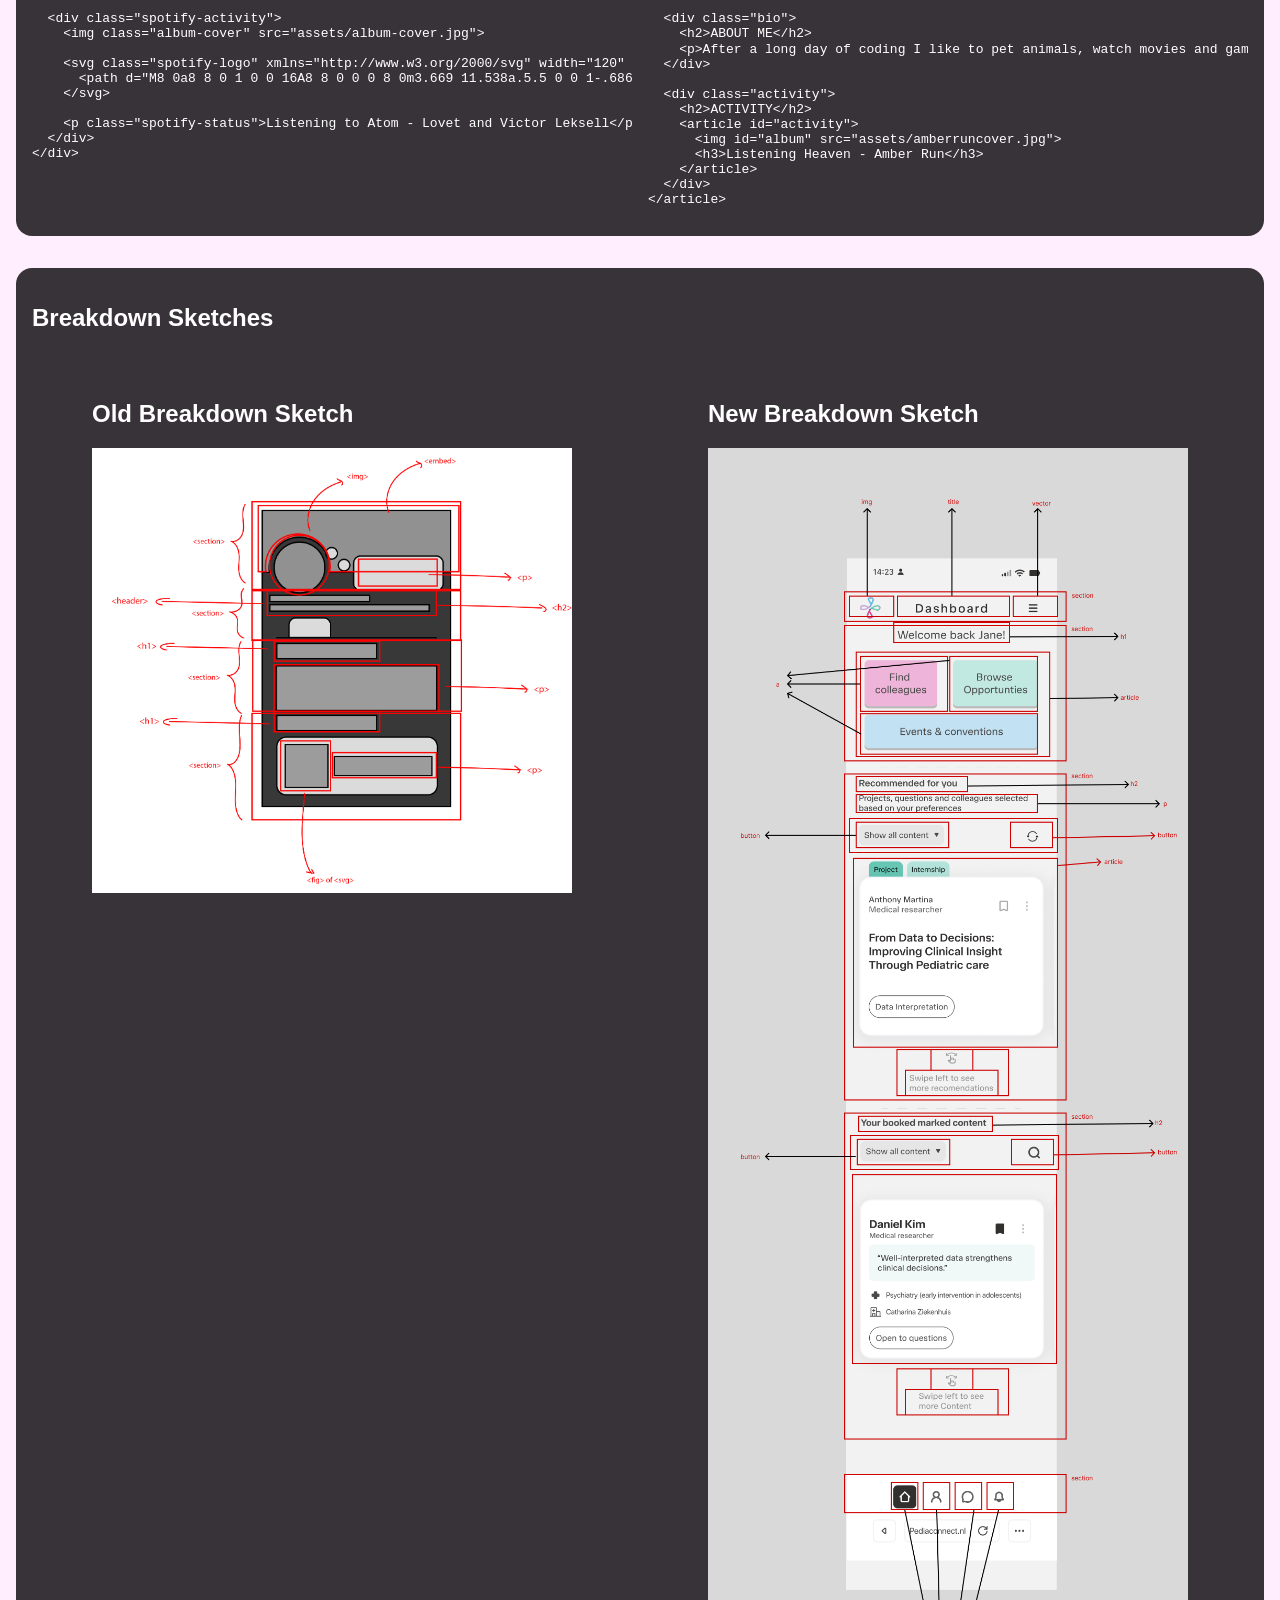
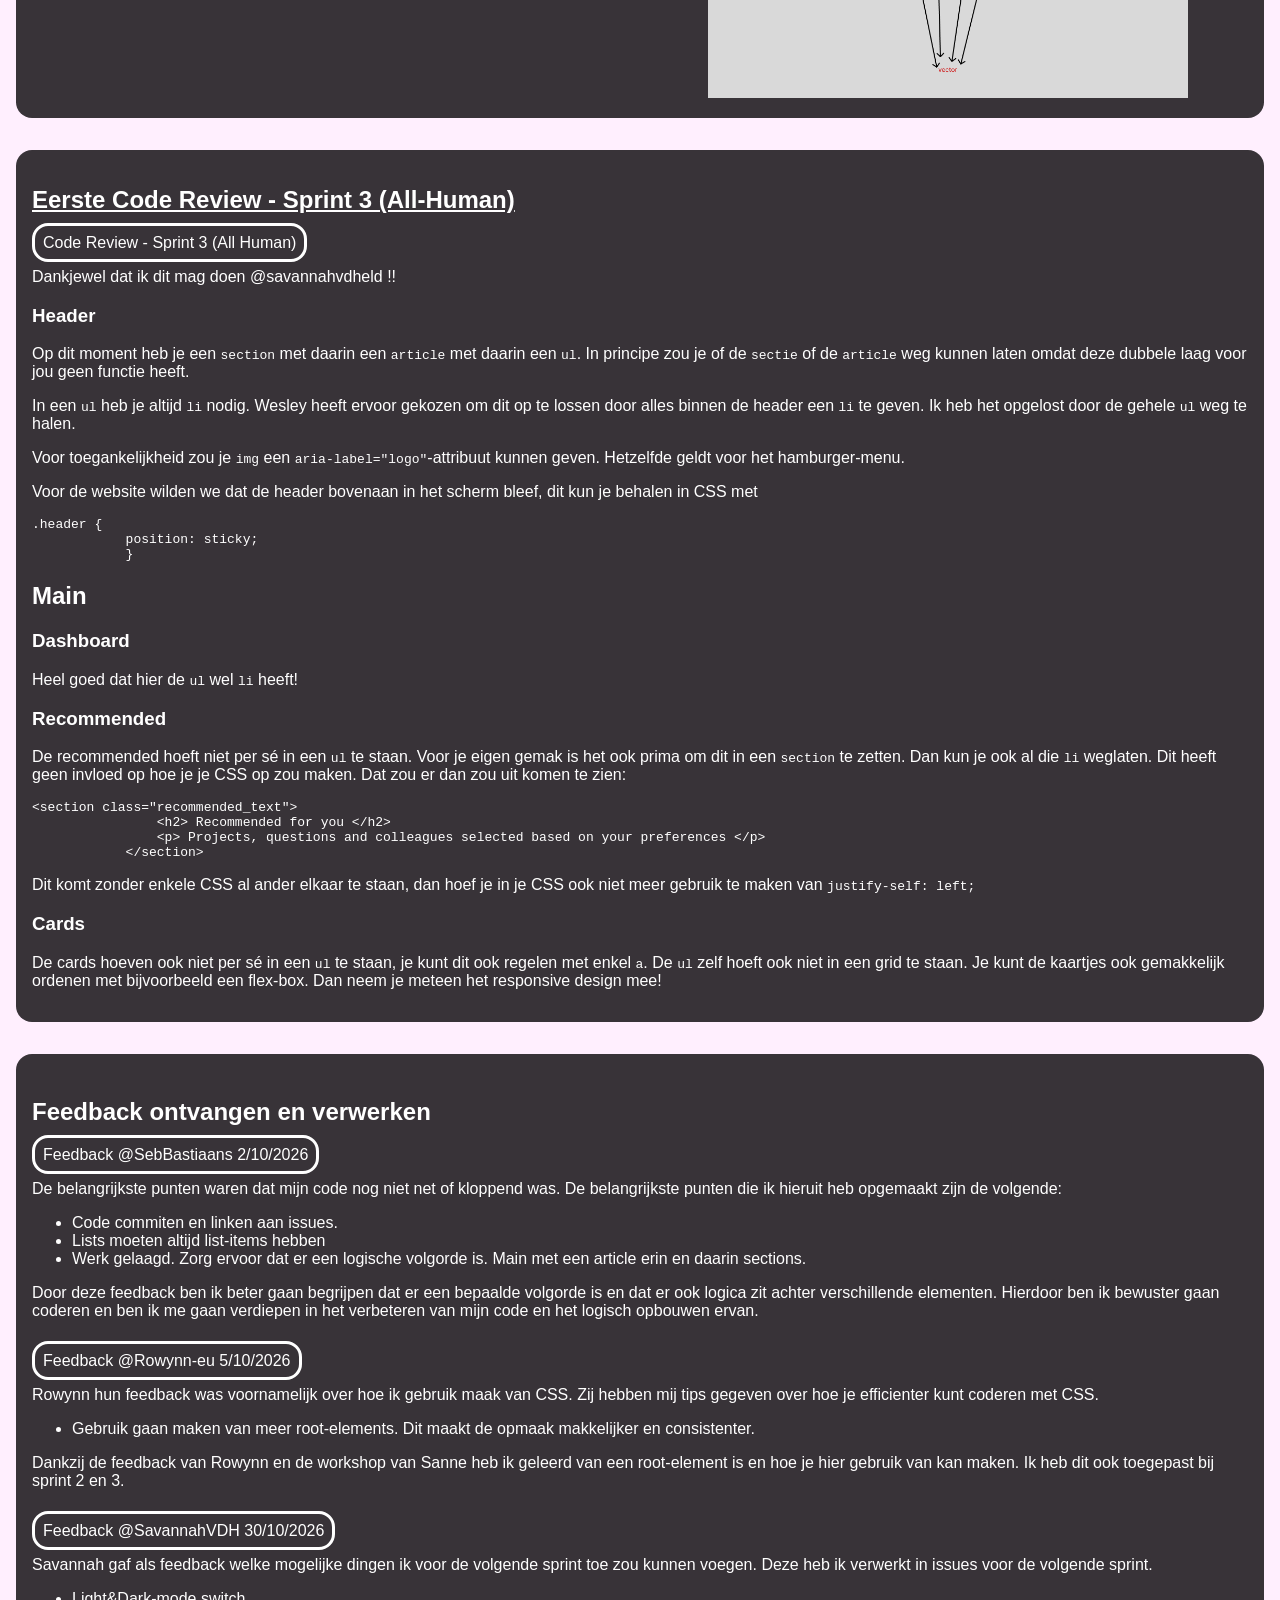
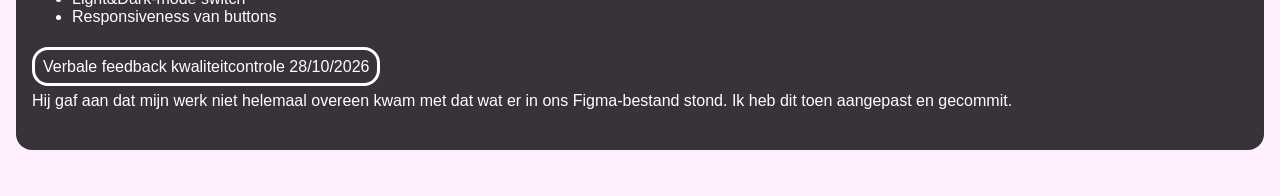
==== commit 2e91c9f6: "added new section for feedback" ====
--- a/index.html
+++ b/index.html
@@ -12,22 +12,22 @@
 <body>
     <header>Digital Garden
         <div class="header-buttons">
-                <a href="daily-checkout.html" aria-label="daily-checkouts">
+                <a href="daily-checkout.html" aria-label="daily-checkouts" target="_blank">
                     Daily Checkouts
                 </a>
-                <a href="https://github.com/XinJuliette/your-tribe-profile-card">
+                <a href="https://github.com/XinJuliette/your-tribe-profile-card" target="_blank">
                     Profile Card
                 </a>
-                <a href="https://github.com/Queeny2003/your-tribe-squad-page">
+                <a href="https://github.com/Queeny2003/your-tribe-squad-page" target="_blank">
                     Squad Page
                 </a>
-                <a href="https://github.com/XinJuliette/the-client-website">
+                <a href="https://github.com/XinJuliette/the-client-website" target="_blank">
                     Client Website
                 </a>
-                <a href="https://github.com/XinJuliette/all-human-accessible-website">
+                <a href="https://github.com/XinJuliette/all-human-accessible-website" target="_blank">
                     All-Human
                 </a>
-                <a href="https://github.com/XinJuliette/layout-in-css">
+                <a href="https://github.com/XinJuliette/layout-in-css" target="_blank">
                     Layout in CSS
                 </a>
 
@@ -36,7 +36,7 @@
     <main>
         
         <!-- RECREATE THE PROFILE-CARD -->
-         <a class="a" href="https://xinjuliette.github.io/your-tribe-profile-card/">
+         <a class="a" href="https://xinjuliette.github.io/your-tribe-profile-card/" target="_blank">
             <article class="profilecard">
                     <div id="banner">
                         <img src="assets/appa-art.png" id="bannerphoto">
@@ -78,6 +78,7 @@
                     </article>
             </article>
          </a>
+
         <!-- CODE DIFFERENCE -->
         <article class="code-diff">
             <h1>Difference in coding</h1>
@@ -165,6 +166,7 @@
 &lt;/article&gt;</code></pre>
             </div>
         </article>
+
         <!-- BREAKDOWN SKETCHES -->
         <article class="breakdownsketch">
             <h1>Breakdown Sketches</h1>
@@ -177,11 +179,12 @@
                 <img src="assets/recentbreakdown.jpg">
             </div>
         </article>
+
         <!-- CODE-REVIEW -->
         <article class="codereview">
             <h1>Eerste Code Review - Sprint 3 (All-Human)</h1>
 
-            <h2>Code Review - Sprint 3 (All Human)</h2>
+            <a href="https://github.com/savannahvdheld/all-human-accessible-website/issues/6#event-347721481220" target="_blank">Code Review - Sprint 3 (All Human)</a>
             <p>Dankjewel dat ik dit mag doen @savannahvdheld !!</p>
 
             <h3>Header</h3>
@@ -221,6 +224,51 @@
             <p>De cards hoeven ook niet per sé in een <code>ul</code> te staan, je kunt dit ook regelen met enkel <code>a</code>. De <code>ul</code> zelf hoeft ook niet in een grid te staan. Je kunt de kaartjes ook gemakkelijk ordenen met bijvoorbeeld een flex-box. Dan neem je meteen het responsive design mee!
             </p>
         </article>
+
+        <!-- FEEDBACK ONTVANGEN EN VERWERKEN -->
+        <article class="feedback">
+            <div id="feedback">
+                <h1>Feedback ontvangen en verwerken</h2>
+                <a href https://github.com/XinJuliette/the-client-website/issues/17 target="_blank">Feedback @SebBastiaans 2/10/2026
+                </a>
+                    <p>
+                        De belangrijkste punten waren dat mijn code nog niet net of kloppend was. De belangrijkste punten die ik hieruit heb opgemaakt zijn de volgende:
+                        <ul>
+                            <li>Code commiten en linken aan issues.</li>
+                            <li>Lists moeten altijd list-items hebben</li>
+                            <li>Werk gelaagd. Zorg ervoor dat er een logische volgorde is. Main met een article erin en daarin sections.</li>  
+                        </ul>
+                        Door deze feedback ben ik beter gaan begrijpen dat er een bepaalde volgorde is en dat er ook logica zit achter verschillende elementen. Hierdoor ben ik bewuster gaan coderen en ben ik me gaan verdiepen in het verbeteren van mijn code en het logisch opbouwen ervan.
+                    </p>
+            </div>
+
+            <div id="feedback">
+                <a href="https://github.com/XinJuliette/the-client-website/issues/18" target="_blank">Feedback @Rowynn-eu 5/10/2026</a>
+                    <p>
+                        Rowynn hun feedback was voornamelijk over hoe ik gebruik maak van CSS. Zij hebben mij tips gegeven over hoe je efficienter kunt coderen met CSS.
+                        <ul>
+                            <li>Gebruik gaan maken van meer root-elements. Dit maakt de opmaak makkelijker en consistenter.
+                            </li>
+                        </ul>
+                        Dankzij de feedback van Rowynn en de workshop van Sanne heb ik geleerd van een root-element is en hoe je hier gebruik van kan maken. Ik heb dit ook toegepast bij sprint 2 en 3.
+                    </p>
+            </div>
+            <div id="feedback">
+                <a href="https://github.com/XinJuliette/look-and-feel-corporate-identity/issues/11" target="_blank">Feedback @SavannahVDH 30/10/2026</a>
+                    <p>
+                        Savannah gaf als feedback welke mogelijke dingen ik voor de volgende sprint toe zou kunnen voegen. Deze heb ik verwerkt in issues voor de volgende sprint.
+                        <ul>
+                            <li>Light&Dark-mode switch</li>
+                            <li>Responsiveness van buttons</li>
+                        </ul>                    
+                    </p>
+            </div>
+            <div id="feedback">
+                <a href="https://github.com/XinJuliette/all-human-accessible-website/commit/fbbf3212df6dbf8f0191c77fe5f1e48e11a3d574" target="_blank">Verbale feedback kwaliteitcontrole 28/10/2026</a>
+                <p>Hij gaf aan dat mijn werk niet helemaal overeen kwam met dat wat er in ons Figma-bestand stond. Ik heb dit toen aangepast en gecommit.                    
+                </p>
+            </div>
+        </article>
     </main>
 </body>
 </html>
--- a/styles/index.css
+++ b/styles/index.css
@@ -184,4 +184,38 @@
         h1 {
             text-decoration: underline;
         }
-}
+        a {
+            color: white;
+            text-decoration: none;
+            border-width: .2em;
+            border-color: white;
+            border-style: solid;
+            padding: .5em;
+            border-radius: 1em;
+        }
+}
+
+/* CODE FEEDBACK */
+.feedback {
+    background-color: var(--bodytext);
+    color: white;
+    padding: 1em;
+    border-radius: 1em;
+    margin-bottom: 2em;
+    gap: 1em;
+
+    #feedback {
+        padding-top: .5em;
+        padding-bottom: .5em;
+    }
+
+    a {
+        color: white;
+        text-decoration: none;
+        border-width: .2em;
+        border-color: white;
+        border-style: solid;
+        padding: .5em;
+        border-radius: 1em;
+    }
+}
--- a/styles/style.css
+++ b/styles/style.css
@@ -24,9 +24,10 @@
     flex-direction: row;
     padding: .3em;
     gap: 1em;
+    max-height: 5em;
     
     color: ivory;
-    font-size: 60px;
+    font-size: 55px;
     background-image: linear-gradient(to left, var(--lightpink),var(--darkpink));
     
 }
